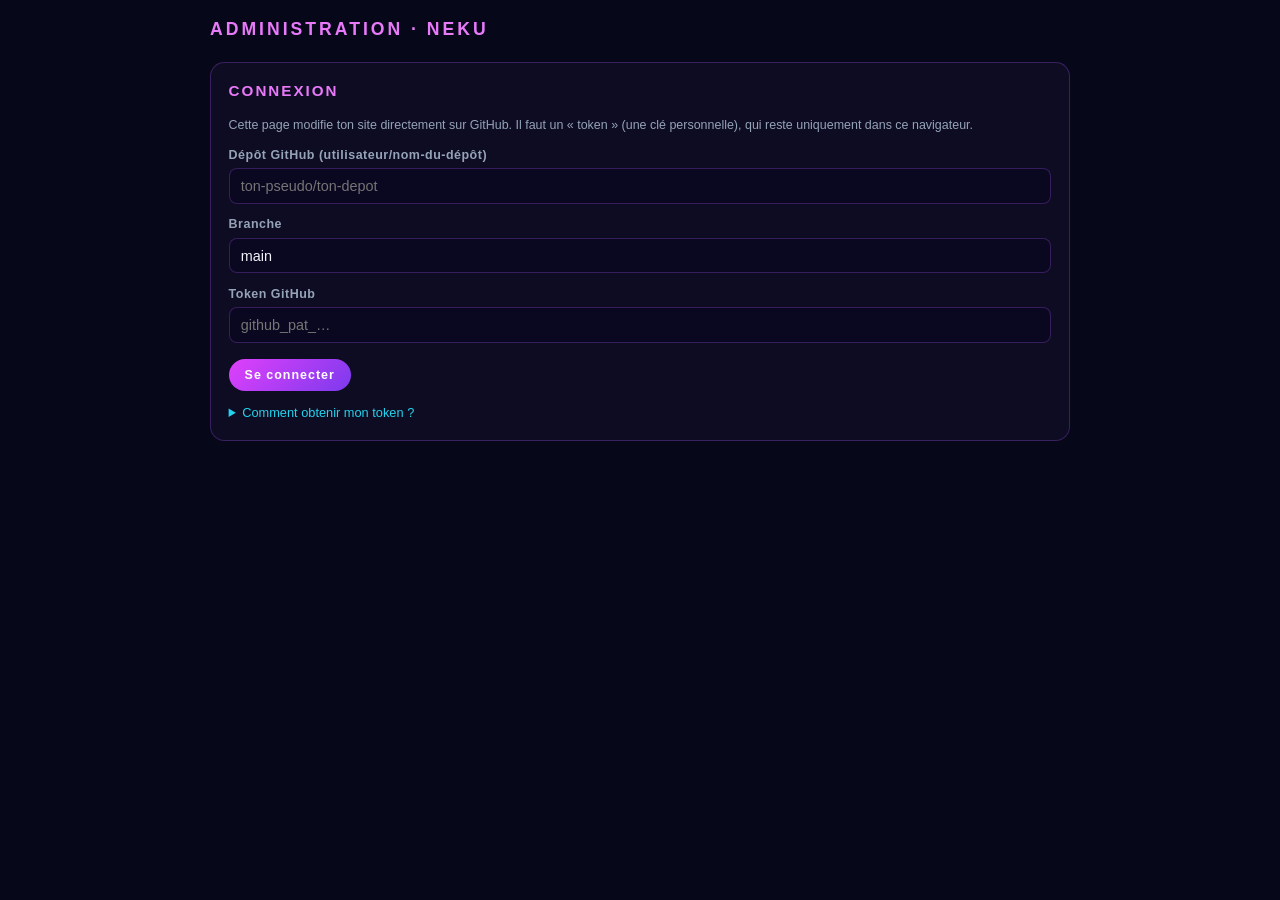
==== admin.html @ a94815fa "Rename admin-1.html to admin.html" ====
<!DOCTYPE html>
<html lang="fr">
<head>
<meta charset="UTF-8">
<meta name="viewport" content="width=device-width, initial-scale=1.0">
<meta name="robots" content="noindex,nofollow">
<title>Administration — Neku</title>
<style>
*{margin:0;padding:0;box-sizing:border-box}
:root{--bg:#07071a;--card:#0e0c22;--pink:#e879f9;--purple:#a855f7;--cyan:#22d3ee;--text:#f1f5f9;--muted:#94a3b8;--line:rgba(168,85,247,.28)}
body{font-family:'Liberation Sans','Noto Sans',sans-serif;background:var(--bg);color:var(--text);padding:1rem 1rem 6rem;line-height:1.5}
main{max-width:860px;margin:0 auto}
header{display:flex;align-items:center;justify-content:space-between;gap:1rem;margin:0 auto 1.2rem;max-width:860px}
h1{font-size:1.1rem;letter-spacing:3px;text-transform:uppercase;color:var(--pink)}
h2{font-size:.95rem;letter-spacing:2px;text-transform:uppercase;color:var(--pink);margin-bottom:.8rem}
.card{background:var(--card);border:1px solid var(--line);border-radius:.9rem;padding:1.1rem;margin-bottom:1rem}
.hint{font-size:.78rem;color:var(--muted)}
label{display:block;font-size:.78rem;font-weight:700;color:var(--muted);margin:.7rem 0 .25rem;letter-spacing:.5px}
input[type=text],input[type=url],input[type=password],select{
  width:100%;padding:.55rem .7rem;border-radius:.5rem;border:1px solid var(--line);
  background:#0a0820;color:var(--text);font-size:.9rem}
input:disabled,select:disabled{opacity:.55}
input[type=color]{width:2.6rem;height:2.2rem;border:1px solid var(--line);border-radius:.4rem;background:none;padding:0;cursor:pointer}
.hex{width:6.5rem!important;font-family:monospace}
button{
  padding:.55rem 1rem;border-radius:30px;border:0;cursor:pointer;font-weight:700;font-size:.78rem;letter-spacing:1px;
  color:#fff;background:linear-gradient(135deg,#e040fb,#7c3aed)}
button:hover{opacity:.88}
button.ghost{background:none;border:1px solid var(--line);color:var(--text)}
button.danger{background:none;border:1px solid rgba(248,113,113,.6);color:#fca5a5}
button:disabled{opacity:.35;cursor:not-allowed}
.row{display:flex;flex-wrap:wrap;gap:.6rem;align-items:center;margin-top:1rem}
.tabs{display:flex;gap:.5rem;margin-bottom:1rem}
.tabs button{background:none;border:1px solid var(--line);color:var(--muted)}
.tabs button.on{background:rgba(168,85,247,.2);color:var(--text);border-color:var(--purple)}
[hidden]{display:none!important}
.busy{pointer-events:none;opacity:.55}
details{margin-top:.8rem;font-size:.8rem;color:var(--muted)}
summary{cursor:pointer;color:var(--cyan)}
details ol{margin:.5rem 0 0 1.2rem}
details li{margin:.25rem 0}
a{color:var(--cyan)}

/* Aperçu couleur (même rendu que sur le site) */
.chip{display:inline-block;padding:.25rem 1rem;border-radius:30px;font-size:.65rem;font-weight:700;letter-spacing:2px;text-transform:uppercase}
.mini{width:130px;border-radius:.6rem;overflow:hidden;border:1px solid rgba(168,85,247,.25);background:var(--card)}
.mini-img{height:52px;background:rgba(255,255,255,.06)}
.mini-foot{padding:.3rem .5rem;font-size:.7rem;font-weight:700;background:rgba(255,255,255,.04)}
.preview{display:flex;gap:1rem;align-items:center;margin-top:.9rem;flex-wrap:wrap}
.src-row{display:flex;flex-wrap:wrap;gap:.6rem;align-items:center;padding:.7rem 0;border-top:1px solid var(--line)}
.src-row:first-child{border-top:0}
.src-row .chip{min-width:7rem;text-align:center}

/* Personnages */
.perso-row{display:flex;align-items:center;gap:.7rem;padding:.6rem 0;border-top:1px solid var(--line);flex-wrap:wrap}
.perso-row:first-child{border-top:0}
.perso-row .nm{font-weight:700;margin-right:auto}
.drop{margin-top:.9rem;border:2px dashed var(--line);border-radius:.8rem;padding:1.4rem;text-align:center;color:var(--muted);cursor:pointer;transition:background .2s,border-color .2s}
.drop:hover,.drop.over{background:rgba(168,85,247,.1);border-color:var(--pink);color:var(--text)}
.thumbs{display:grid;grid-template-columns:repeat(auto-fill,minmax(170px,1fr));gap:.7rem;margin-top:.8rem}
.thumb{border:1px solid var(--line);border-radius:.6rem;overflow:hidden;background:#0a0820;position:relative}
.thumb .ph{height:110px;overflow:hidden;background:rgba(255,255,255,.05)}
.thumb img{width:100%;height:100%;object-fit:cover;display:block}
.thumb img.blur{filter:blur(12px);transform:scale(1.2)}
.thumb .pth{font-size:.62rem;color:var(--muted);padding:.3rem .5rem;word-break:break-all}
.thumb .ctl{display:flex;justify-content:space-between;align-items:center;padding:.3rem .5rem .5rem;font-size:.72rem}
.thumb .ctl label{display:flex;gap:.3rem;align-items:center;margin:0;color:var(--text);cursor:pointer}
.thumb .x{padding:.15rem .55rem;font-size:.7rem;background:none;border:1px solid var(--line);color:var(--text)}
.thumb.gone{opacity:.4}
.thumb.gone .pth{text-decoration:line-through}
.chk{display:flex;gap:.5rem;align-items:center;margin-top:.9rem;font-size:.8rem;color:var(--text);font-weight:400}
#status{position:fixed;left:0;right:0;bottom:0;padding:.8rem 1rem;text-align:center;font-size:.85rem;background:#13102e;border-top:1px solid var(--line)}
#status.ok{background:#052e1a;color:#86efac}
#status.err{background:#3b0d12;color:#fca5a5}
</style>
</head>
<body>

<header>
  <h1>Administration · Neku</h1>
  <button id="logout" class="ghost" hidden>Se déconnecter</button>
</header>

<main>
  <!-- ═════ CONNEXION ═════ -->
  <section id="login" class="card">
    <h2>Connexion</h2>
    <p class="hint">Cette page modifie ton site directement sur GitHub. Il faut un « token » (une clé personnelle), qui reste uniquement dans ce navigateur.</p>
    <label for="l-repo">Dépôt GitHub (utilisateur/nom-du-dépôt)</label>
    <input id="l-repo" type="text" placeholder="ton-pseudo/ton-depot" autocomplete="off">
    <label for="l-branch">Branche</label>
    <input id="l-branch" type="text" value="main" autocomplete="off">
    <label for="l-token">Token GitHub</label>
    <input id="l-token" type="password" placeholder="github_pat_…" autocomplete="off">
    <div class="row"><button id="l-go">Se connecter</button></div>
    <details>
      <summary>Comment obtenir mon token ?</summary>
      <ol>
        <li>Va sur <a href="https://github.com/settings/personal-access-tokens/new" target="_blank" rel="noopener noreferrer">github.com/settings/personal-access-tokens/new</a>.</li>
        <li><b>Token name</b> : par exemple « admin site ». <b>Expiration</b> : choisis la durée maximale.</li>
        <li><b>Repository access</b> : « Only select repositories », puis choisis le dépôt de ton site.</li>
        <li><b>Permissions</b> → « Repository permissions » → <b>Contents</b> : « Read and write ».</li>
        <li>Clique sur « Generate token », copie-le et colle-le ci-dessus.</li>
      </ol>
    </details>
  </section>

  <!-- ═════ APPLICATION ═════ -->
  <div id="app" hidden>
    <div class="tabs">
      <button data-tab="persos" class="on">Personnages</button>
      <button data-tab="sources">Sources</button>
    </div>

    <!-- Personnages -->
    <section id="tab-persos">
      <div class="card" id="form">
        <h2 id="f-title">Nouveau personnage</h2>

        <label for="f-name">Nom du personnage</label>
        <input id="f-name" type="text" autocomplete="off" placeholder="Hatsune Miku">

        <label for="f-source">Source</label>
        <select id="f-source"></select>
        <p class="hint" id="f-nosrc" hidden>Crée d'abord une source dans l'onglet « Sources ».</p>

        <label for="f-wiki">Lien Wikipédia (facultatif)</label>
        <input id="f-wiki" type="url" autocomplete="off" placeholder="https://fr.wikipedia.org/wiki/…">

        <div id="f-existing-box" hidden>
          <label>Images déjà en ligne</label>
          <div class="thumbs" id="f-existing"></div>
        </div>

        <label>Ajouter des images</label>
        <div class="drop" id="drop" tabindex="0" role="button">Glisse tes images ici (plusieurs à la fois) ou clique pour les choisir</div>
        <input id="f-files" type="file" accept="image/png,image/jpeg,image/webp,image/gif" multiple hidden>

        <div class="row" id="f-bulk" hidden>
          <button class="ghost" id="f-allsfw" type="button">Tout en SFW</button>
          <button class="ghost" id="f-allnsfw" type="button">Tout en NSFW</button>
        </div>
        <div class="thumbs" id="f-pending"></div>

        <label class="chk"><input type="checkbox" id="f-webp"> Alléger les images (conversion en WebP, 900 px de large maximum)</label>

        <div class="row">
          <button id="f-save">Publier sur le site</button>
          <button id="f-cancel" class="ghost" hidden>Annuler la modification</button>
          <button id="f-del" class="danger" hidden>Supprimer ce personnage</button>
        </div>
        <p class="hint" style="margin-top:.7rem">Les fichiers sont rangés automatiquement dans <code>images/source/personnage/SFW</code> ou <code>NSFW</code>, et nommés <code>Nom_du_personnage_00</code>, <code>_01</code>…</p>
      </div>

      <div class="card">
        <h2>Personnages existants</h2>
        <div id="p-list"></div>
      </div>
    </section>

    <!-- Sources -->
    <section id="tab-sources" hidden>
      <div class="card">
        <h2>Nouvelle source</h2>
        <label for="s-name">Nom de la source</label>
        <input id="s-name" type="text" autocomplete="off" placeholder="Vocaloid">
        <label for="s-color">Couleur</label>
        <div class="row" style="margin-top:0">
          <input id="s-color" type="color" value="#60a5fa">
          <input id="s-hex" class="hex" type="text" maxlength="7" value="#60a5fa" autocomplete="off">
        </div>
        <div class="preview" id="s-preview"></div>
        <div class="row"><button id="s-add">Ajouter la source</button></div>
      </div>
      <div class="card">
        <h2>Sources existantes</h2>
        <p class="hint" style="margin-bottom:.5rem">Le nom d'une source ne peut pas être changé ici (ses images sont rangées dans un dossier à son nom).</p>
        <div id="src-list"></div>
      </div>
    </section>
  </div>
</main>

<div id="status" role="status" hidden></div>

<script>
/* ════════════════════════ OUTILS ════════════════════════ */
const $ = (s, r = document) => r.querySelector(s);
const el = (tag, cls, txt) => {
  const e = document.createElement(tag);
  if (cls) e.className = cls;
  if (txt != null) e.textContent = txt;
  return e;
};
const LS = 'neku-admin';

/* nom propre pour dossiers/fichiers : sans accents, lettres/chiffres/_ uniquement */
const clean = s => String(s || '').normalize('NFD').replace(/[\u0300-\u036f]/g, '')
  .replace(/[^A-Za-z0-9]+/g, '_').replace(/^_+|_+$/g, '');
const isHex  = c => /^#[0-9a-f]{6}$/i.test(c || '');
const isHttp = u => /^https?:\/\//i.test(u || '');
const norm   = p => String(p || '').replace(/^\//, '');
const pad    = n => String(n).padStart(2, '0');
const dirOf  = (source, name, nsfw) => `images/${clean(source)}/${clean(name)}/${nsfw ? 'NSFW' : 'SFW'}`;
const fileOf = (name, n, ext) => `${clean(name)}_${pad(n)}.${ext}`;
const extOf  = f => ({ 'image/png': 'png', 'image/jpeg': 'jpg', 'image/webp': 'webp', 'image/gif': 'gif' })[f.type] || null;
const chipStyle = c => `color:${c};background:linear-gradient(135deg,${c}28,${c}10);border:1px solid ${c}65`;

/* prochain numéro libre pour un personnage (le premier fichier = 00) */
const nextNumber = srcs => Math.max(-1, ...srcs.map(s => {
  const m = /_(\d+)\.[a-z0-9]+$/i.exec(s);
  return m ? +m[1] : -1;
})) + 1;

const bytesToB64 = bytes => {
  let s = '';
  for (let i = 0; i < bytes.length; i += 0x8000) s += String.fromCharCode.apply(null, bytes.subarray(i, i + 0x8000));
  return btoa(s);
};
const textToB64 = t => bytesToB64(new TextEncoder().encode(t));
const blobToB64 = async b => bytesToB64(new Uint8Array(await b.arrayBuffer()));
const b64ToText = b => new TextDecoder().decode(Uint8Array.from(atob(b.replace(/\s/g, '')), c => c.charCodeAt(0)));

async function toWebp(file) {
  const bmp = await createImageBitmap(file);
  const k = Math.min(1, 900 / bmp.width);
  const c = document.createElement('canvas');
  c.width = Math.round(bmp.width * k);
  c.height = Math.round(bmp.height * k);
  c.getContext('2d').drawImage(bmp, 0, 0, c.width, c.height);
  return new Promise(res => c.toBlob(res, 'image/webp', .82));
}

function say(msg, kind) {
  const s = $('#status');
  s.textContent = msg || '';
  s.className = kind || '';
  s.hidden = !msg;
}

/* ════════════════════════ GITHUB ════════════════════════ */
let cfg = { repo: '', branch: 'main', token: '' };
let headSha = '', treeSha = '', paths = new Map(), sources = [], persos = [];
let busy = false;

async function gh(path, opts = {}) {
  const r = await fetch(`https://api.github.com/repos/${cfg.repo}${path}`, {
    method: opts.method || 'GET',
    cache: 'no-store',
    headers: {
      Accept: 'application/vnd.github+json',
      Authorization: `Bearer ${cfg.token}`,
      'X-GitHub-Api-Version': '2022-11-28',
      ...(opts.body ? { 'Content-Type': 'application/json' } : {}),
    },
    body: opts.body ? JSON.stringify(opts.body) : undefined,
  });
  if (!r.ok) {
    let m = '';
    try { m = (await r.json()).message || ''; } catch (_) {}
    const e = new Error(m || r.statusText);
    e.status = r.status;
    throw e;
  }
  return r.status === 204 ? null : r.json();
}

function explain(e) {
  if (e && e.status === 401) return 'Token refusé ou expiré. Crée-en un nouveau et reconnecte-toi.';
  if (e && (e.status === 403 || e.status === 404)) return 'Accès refusé ou dépôt/branche introuvable. Vérifie le nom du dépôt, la branche, et que le token a la permission « Contents : Read and write ».';
  if (e && (e.status === 409 || e.status === 422)) return 'Le dépôt a changé pendant l\'envoi. Réessaie.';
  if (e instanceof TypeError) return 'Connexion impossible. Vérifie ta connexion internet.';
  return (e && e.message) || 'Erreur inconnue.';
}

async function readJSON(p) {
  const sha = paths.get(p);
  if (!sha) return [];
  const b = await gh(`/git/blobs/${sha}`);
  const v = JSON.parse(b64ToText(b.content) || '[]');
  return Array.isArray(v) ? v : [];
}

async function load() {
  const ref = await gh(`/git/ref/heads/${cfg.branch}`);
  headSha = ref.object.sha;
  const commitObj = await gh(`/git/commits/${headSha}`);
  treeSha = commitObj.tree.sha;
  const tree = await gh(`/git/trees/${treeSha}?recursive=1`);
  if (tree.truncated) throw new Error('Dépôt trop volumineux pour cet outil.');
  paths = new Map(tree.tree.filter(t => t.type === 'blob').map(t => [t.path, t.sha]));
  sources = await readJSON('data/sources.json');
  persos  = await readJSON('data/personnages.json');
}

/* un seul commit pour toutes les modifications */
async function commit(changes, message) {
  const entries = [];
  for (const c of changes) {
    if (c.remove) entries.push({ path: c.path, mode: '100644', type: 'blob', sha: null });
    else if (c.sha) entries.push({ path: c.path, mode: '100644', type: 'blob', sha: c.sha });
    else {
      const b = await gh('/git/blobs', { method: 'POST', body: { content: c.b64, encoding: 'base64' } });
      entries.push({ path: c.path, mode: '100644', type: 'blob', sha: b.sha });
    }
  }
  const tree = await gh('/git/trees', { method: 'POST', body: { base_tree: treeSha, tree: entries } });
  const cm = await gh('/git/commits', { method: 'POST', body: { message, tree: tree.sha, parents: [headSha] } });
  await gh(`/git/refs/heads/${cfg.branch}`, { method: 'PATCH', body: { sha: cm.sha } });
}
const jsonFile = (path, data) => ({ path, b64: textToB64(JSON.stringify(data, null, 2) + '\n') });

/* exécute une action : données fraîches avant, rafraîchissement après */
async function guarded(fn, okMsg) {
  if (busy) return false;
  busy = true;
  setBusy(true);
  try {
    say('Envoi en cours… ne ferme pas la page.');
    await load();
    await fn();
    await load();
    render();
    say(okMsg + ' Visible sur le site dans 1 à 3 minutes.', 'ok');
    return true;
  } catch (e) {
    console.error(e);
    say(explain(e), 'err');
    return false;
  } finally {
    busy = false;
    setBusy(false);
  }
}
function setBusy(b) { $('#app').classList.toggle('busy', b); }

/* ════════════════════════ ACTIONS : SOURCES ════════════════════════ */
function doAddSource(name, color) {
  return guarded(async () => {
    if (sources.some(s => s.name.toLowerCase() === name.toLowerCase() || clean(s.name).toLowerCase() === clean(name).toLowerCase()))
      throw new Error('Cette source existe déjà (les majuscules ne comptent pas).');
    await commit([jsonFile('data/sources.json', [...sources, { name, color: color.toLowerCase() }])], `Admin : ajout de la source ${name}`);
  }, `Source « ${name} » ajoutée.`);
}
function doSetColor(name, color) {
  return guarded(async () => {
    if (!sources.some(s => s.name === name)) throw new Error('Source introuvable.');
    const next = sources.map(s => s.name === name ? { ...s, color: color.toLowerCase() } : s);
    await commit([jsonFile('data/sources.json', next)], `Admin : couleur de la source ${name}`);
  }, `Couleur de « ${name} » enregistrée.`);
}
function doDeleteSource(name) {
  return guarded(async () => {
    if (persos.some(p => p.source === name)) throw new Error('Cette source est encore utilisée par des personnages.');
    await commit([jsonFile('data/sources.json', sources.filter(s => s.name !== name))], `Admin : suppression de la source ${name}`);
  }, `Source « ${name} » supprimée.`);
}

/* ════════════════════════ ACTIONS : PERSONNAGES ════════════════════════ */
function doSaveCharacter(F) {
  return guarded(async () => {
    const idx = F.mode === 'edit' ? persos.findIndex(p => p.name === F.origName) : -1;
    if (F.mode === 'edit' && idx < 0) throw new Error('Ce personnage n\'existe plus dans le dépôt.');
    if (F.mode === 'new' && persos.some(p => p.source === F.source && clean(p.name).toLowerCase() === clean(F.name).toLowerCase()))
      throw new Error('Un personnage de cette source porte déjà ce nom.');

    const changes = [], keep = [];

    for (const im of F.existing) {
      const old = norm(im.src);
      if (im.remove) { if (paths.has(old)) changes.push({ path: old, remove: true }); continue; }
      if (im.nsfw !== im.origNsfw && paths.has(old)) {
        const np = `${dirOf(F.source, F.name, im.nsfw)}/${old.split('/').pop()}`;
        if (np !== old) {
          changes.push({ path: old, remove: true }, { path: np, sha: paths.get(old) });
          keep.push({ src: np, nsfw: im.nsfw });
          continue;
        }
      }
      keep.push({ src: im.src, nsfw: im.nsfw });
    }

    let n = nextNumber(F.existing.map(i => i.src));
    for (const p of F.pending) {
      const asWebp = F.webp && p.ext !== 'gif';
      const blob = asWebp ? await toWebp(p.file) : p.file;
      const ext = asWebp ? 'webp' : p.ext;
      let path;
      do { path = `${dirOf(F.source, F.name, p.nsfw)}/${fileOf(F.name, n++, ext)}`; } while (paths.has(path));
      changes.push({ path, b64: await blobToB64(blob) });
      keep.push({ src: path, nsfw: p.nsfw });
    }

    const entry = { name: F.name.trim(), source: F.source, wiki: isHttp(F.wiki) ? F.wiki.trim() : '', images: keep };
    const next = [...persos];
    if (idx >= 0) next[idx] = entry; else next.push(entry);
    changes.push(jsonFile('data/personnages.json', next));
    await commit(changes, `Admin : ${F.mode === 'edit' ? 'modification de' : 'ajout de'} ${entry.name}`);
  }, F.mode === 'edit' ? `« ${F.name} » mis à jour.` : `« ${F.name} » ajouté.`);
}
function doDeleteCharacter(name) {
  return guarded(async () => {
    const p = persos.find(x => x.name === name);
    if (!p) throw new Error('Personnage introuvable.');
    const changes = (p.images || []).map(i => norm(i.src)).filter(x => paths.has(x)).map(path => ({ path, remove: true }));
    changes.push(jsonFile('data/personnages.json', persos.filter(x => x !== p)));
    await commit(changes, `Admin : suppression de ${name}`);
  }, `« ${name} » supprimé.`);
}

/* ════════════════════════ INTERFACE : FORMULAIRE ════════════════════════ */
const newForm = () => ({ mode: 'new', origName: '', name: '', source: '', wiki: '', existing: [], pending: [], webp: false });
let F = newForm();

function thumbItem({ src, blur, path, nsfw, onNsfw, removeLabel, onRemove, gone }) {
  const it = el('div', 'thumb' + (gone ? ' gone' : ''));
  const ph = el('div', 'ph');
  const im = new Image();
  im.src = src;
  im.alt = '';
  if (blur) im.className = 'blur';
  im.onerror = () => { im.style.display = 'none'; };
  ph.append(im);
  const pth = el('div', 'pth', path);
  const ctl = el('div', 'ctl');
  const lb = el('label');
  const cb = el('input');
  cb.type = 'checkbox';
  cb.checked = nsfw;
  cb.addEventListener('change', () => onNsfw(cb.checked));
  lb.append(cb, document.createTextNode(' NSFW'));
  const x = el('button', 'x', removeLabel);
  x.type = 'button';
  x.addEventListener('click', onRemove);
  ctl.append(lb, x);
  it.append(ph, pth, ctl);
  return it;
}

function previewPaths() {
  let n = nextNumber(F.existing.map(i => i.src));
  const nm = F.name.trim() || 'Nom', so = F.source || 'Source';
  return F.pending.map(p => {
    const ext = (F.webp && p.ext !== 'gif') ? 'webp' : p.ext;
    return `${dirOf(so, nm, p.nsfw)}/${fileOf(nm, n++, ext)}`;
  });
}

function renderForm() {
  const ex = $('#f-existing');
  ex.replaceChildren();
  $('#f-existing-box').hidden = !F.existing.length;
  F.existing.forEach(im => {
    ex.append(thumbItem({
      src: norm(im.src), blur: im.nsfw, path: norm(im.src), nsfw: im.nsfw,
      onNsfw: v => { im.nsfw = v; renderForm(); },
      removeLabel: im.remove ? 'Annuler' : 'Retirer',
      onRemove: () => { im.remove = !im.remove; renderForm(); },
      gone: im.remove,
    }));
  });

  const pe = $('#f-pending');
  pe.replaceChildren();
  const pp = previewPaths();
  F.pending.forEach((p, i) => {
    pe.append(thumbItem({
      src: p.url, blur: p.nsfw, path: pp[i], nsfw: p.nsfw,
      onNsfw: v => { p.nsfw = v; renderForm(); },
      removeLabel: '✕',
      onRemove: () => { URL.revokeObjectURL(p.url); F.pending.splice(i, 1); renderForm(); },
    }));
  });
  $('#f-bulk').hidden = !F.pending.length;

  const edit = F.mode === 'edit';
  $('#f-title').textContent = edit ? `Modifier : ${F.origName}` : 'Nouveau personnage';
  $('#f-name').disabled = edit;
  $('#f-source').disabled = edit;
  $('#f-cancel').hidden = !edit;
  $('#f-del').hidden = !edit;
  $('#f-save').textContent = edit ? 'Enregistrer les modifications' : 'Publier sur le site';
}

function renderSourceSelect() {
  const sel = $('#f-source');
  sel.replaceChildren();
  const first = el('option', '', '— Choisis une source —');
  first.value = '';
  sel.append(first);
  sources.forEach(s => {
    const o = el('option', '', s.name);
    o.value = s.name;
    sel.append(o);
  });
  if (F.source && !sources.some(s => s.name === F.source)) F.source = '';
  sel.value = F.source;
  $('#f-nosrc').hidden = sources.length > 0;
}

function resetForm() {
  F.pending.forEach(p => URL.revokeObjectURL(p.url));
  F = newForm();
  $('#f-name').value = '';
  $('#f-wiki').value = '';
  $('#f-webp').checked = false;
  $('#f-files').value = '';
  renderSourceSelect();
  renderForm();
}

function editCharacter(p) {
  F.pending.forEach(x => URL.revokeObjectURL(x.url));
  F = {
    mode: 'edit', origName: p.name, name: p.name, source: p.source, wiki: p.wiki || '',
    existing: (p.images || []).map(i => ({ src: i.src, nsfw: !!i.nsfw, origNsfw: !!i.nsfw, remove: false })),
    pending: [], webp: false,
  };
  $('#f-name').value = p.name;
  $('#f-wiki').value = p.wiki || '';
  $('#f-webp').checked = false;
  renderSourceSelect();
  renderForm();
  $('#form').scrollIntoView({ behavior: 'smooth', block: 'start' });
}

function addFiles(list) {
  const ok = [...list].filter(f => extOf(f));
  if (ok.length < list.length) say('Certains fichiers ont été ignorés (formats acceptés : PNG, JPG, WebP, GIF).', 'err');
  ok.forEach(f => F.pending.push({ file: f, ext: extOf(f), nsfw: false, url: URL.createObjectURL(f) }));
  renderForm();
}

function wireForm() {
  $('#f-name').addEventListener('input', e => { F.name = e.target.value; renderForm(); });
  $('#f-source').addEventListener('change', e => { F.source = e.target.value; renderForm(); });
  $('#f-wiki').addEventListener('input', e => { F.wiki = e.target.value; });
  $('#f-webp').addEventListener('change', e => { F.webp = e.target.checked; renderForm(); });

  const drop = $('#drop'), input = $('#f-files');
  drop.addEventListener('click', () => input.click());
  drop.addEventListener('keydown', e => { if (e.key === 'Enter' || e.key === ' ') { e.preventDefault(); input.click(); } });
  input.addEventListener('change', () => { addFiles(input.files); input.value = ''; });
  ['dragenter', 'dragover'].forEach(t => drop.addEventListener(t, e => { e.preventDefault(); drop.classList.add('over'); }));
  ['dragleave', 'drop'].forEach(t => drop.addEventListener(t, e => { e.preventDefault(); drop.classList.remove('over'); }));
  drop.addEventListener('drop', e => addFiles(e.dataTransfer.files));

  $('#f-allsfw').addEventListener('click', () => { F.pending.forEach(p => p.nsfw = false); renderForm(); });
  $('#f-allnsfw').addEventListener('click', () => { F.pending.forEach(p => p.nsfw = true); renderForm(); });

  $('#f-save').addEventListener('click', async () => {
    const name = F.name.trim();
    if (!clean(name)) return say('Le nom doit contenir au moins une lettre ou un chiffre (a-z, 0-9).', 'err');
    if (!F.source) return say('Choisis une source.', 'err');
    if (F.wiki.trim() && !isHttp(F.wiki.trim())) return say('Le lien Wikipédia doit commencer par https://', 'err');
    const total = F.pending.length + F.existing.filter(i => !i.remove).length;
    if (!total) return say('Ajoute au moins une image.', 'err');
    if (await doSaveCharacter(F)) resetForm();
  });
  $('#f-cancel').addEventListener('click', () => { resetForm(); say(''); });
  $('#f-del').addEventListener('click', async () => {
    if (!confirm(`Supprimer « ${F.origName} » et toutes ses images ? Cette action est définitive.`)) return;
    if (await doDeleteCharacter(F.origName)) resetForm();
  });
}

function renderPersoList() {
  const box = $('#p-list');
  box.replaceChildren();
  if (!persos.length) { box.append(el('p', 'hint', 'Aucun personnage pour l\'instant.')); return; }
  persos.forEach(p => {
    const src = sources.find(s => s.name === p.source);
    const row = el('div', 'perso-row');
    row.append(el('span', 'nm', p.name));
    const chip = el('span', 'chip', p.source || '—');
    chip.style.cssText = chipStyle(src && isHex(src.color) ? src.color : '#a855f7');
    const n = (p.images || []).length;
    const nn = (p.images || []).filter(i => i.nsfw).length;
    row.append(chip, el('span', 'hint', `${n} image${n > 1 ? 's' : ''}${nn ? ` (dont ${nn} NSFW)` : ''}`));
    const b = el('button', 'ghost', 'Modifier');
    b.addEventListener('click', () => editCharacter(p));
    row.append(b);
    box.append(row);
  });
}

/* ════════════════════════ INTERFACE : SOURCES ════════════════════════ */
function paintPreview(box, name, color) {
  box.replaceChildren();
  const chip = el('span', 'chip', name || 'Nom de la source');
  chip.style.cssText = chipStyle(color);
  const mini = el('div', 'mini');
  mini.append(el('div', 'mini-img'));
  const foot = el('div', 'mini-foot', 'Personnage');
  foot.style.borderTop = `2px solid ${color}45`;
  mini.append(foot);
  box.append(chip, mini);
}

function wireSourceForm() {
  const name = $('#s-name'), pick = $('#s-color'), hex = $('#s-hex'), prev = $('#s-preview');
  const paint = () => paintPreview(prev, name.value.trim(), pick.value);
  pick.addEventListener('input', () => { hex.value = pick.value; paint(); });
  hex.addEventListener('input', () => { if (isHex(hex.value)) { pick.value = hex.value.toLowerCase(); paint(); } });
  name.addEventListener('input', paint);
  paint();
  $('#s-add').addEventListener('click', async () => {
    const n = name.value.trim();
    if (!clean(n)) return say('Le nom doit contenir au moins une lettre ou un chiffre (a-z, 0-9).', 'err');
    if (!isHex(hex.value)) return say('Couleur invalide (exemple : #60a5fa).', 'err');
    if (await doAddSource(n, hex.value)) { name.value = ''; paint(); }
  });
}

function renderSources() {
  const box = $('#src-list');
  box.replaceChildren();
  if (!sources.length) { box.append(el('p', 'hint', 'Aucune source pour l\'instant.')); return; }
  sources.forEach(s => {
    const used = persos.filter(p => p.source === s.name).length;
    const row = el('div', 'src-row');
    const start = isHex(s.color) ? s.color.toLowerCase() : '#a855f7';
    const chip = el('span', 'chip', s.name);
    chip.style.cssText = chipStyle(start);
    const pick = el('input');
    pick.type = 'color';
    pick.value = start;
    const hex = el('input', 'hex');
    hex.type = 'text';
    hex.maxLength = 7;
    hex.value = start;
    const sync = v => { if (isHex(v)) { pick.value = v.toLowerCase(); hex.value = v.toLowerCase(); chip.style.cssText = chipStyle(v); } };
    pick.addEventListener('input', () => sync(pick.value));
    hex.addEventListener('input', () => sync(hex.value));
    const save = el('button', 'ghost', 'Enregistrer la couleur');
    save.addEventListener('click', () => {
      if (!isHex(hex.value)) return say('Couleur invalide (exemple : #60a5fa).', 'err');
      doSetColor(s.name, hex.value);
    });
    const del = el('button', 'danger', used ? `Utilisée par ${used} perso.` : 'Supprimer');
    del.disabled = used > 0;
    del.addEventListener('click', () => { if (confirm(`Supprimer la source « ${s.name} » ?`)) doDeleteSource(s.name); });
    row.append(chip, pick, hex, save, del);
    box.append(row);
  });
}

/* ════════════════════════ CONNEXION ET DÉMARRAGE ════════════════════════ */
function render() {
  renderSources();
  renderSourceSelect();
  renderPersoList();
  renderForm();
}

function showApp()   { $('#login').hidden = true;  $('#app').hidden = false; $('#logout').hidden = false; }
function showLogin() { $('#login').hidden = false; $('#app').hidden = true;  $('#logout').hidden = true; }

async function connect(c) {
  cfg = c;
  say('Connexion…');
  try {
    await load();
    localStorage.setItem(LS, JSON.stringify(cfg));
    showApp();
    render();
    say('Connecté.', 'ok');
    setTimeout(() => { if ($('#status').className === 'ok') say(''); }, 2500);
  } catch (e) {
    console.error(e);
    showLogin();
    say(explain(e), 'err');
  }
}

function guessRepo() {
  const h = location.hostname;
  if (!h.endsWith('.github.io')) return '';
  const owner = h.split('.')[0];
  const seg = location.pathname.split('/')[1];
  return `${owner}/${seg && !seg.endsWith('.html') ? seg : h}`;
}

function init() {
  wireForm();
  wireSourceForm();

  document.querySelectorAll('.tabs button').forEach(b => b.addEventListener('click', () => {
    document.querySelectorAll('.tabs button').forEach(x => x.classList.toggle('on', x === b));
    $('#tab-persos').hidden  = b.dataset.tab !== 'persos';
    $('#tab-sources').hidden = b.dataset.tab !== 'sources';
  }));

  $('#l-go').addEventListener('click', () => {
    const repo = $('#l-repo').value.trim().replace(/^https?:\/\/github\.com\//i, '').replace(/\/$/, '');
    const branch = $('#l-branch').value.trim() || 'main';
    const token = $('#l-token').value.trim();
    if (!/^[\w.-]+\/[\w.-]+$/.test(repo)) return say('Le dépôt doit être au format utilisateur/nom-du-dépôt.', 'err');
    if (!token) return say('Colle ton token GitHub.', 'err');
    connect({ repo, branch, token });
  });

  $('#logout').addEventListener('click', () => {
    localStorage.removeItem(LS);
    cfg = { repo: '', branch: 'main', token: '' };
    $('#l-token').value = '';
    showLogin();
    say('Déconnecté. Le token a été effacé de ce navigateur.', 'ok');
  });

  let saved = null;
  try { saved = JSON.parse(localStorage.getItem(LS) || 'null'); } catch (_) {}
  $('#l-repo').value = (saved && saved.repo) || guessRepo();
  $('#l-branch').value = (saved && saved.branch) || 'main';
  if (saved && saved.token) { $('#l-token').value = saved.token; connect(saved); }
}

init();
</script>
</body>
</html>
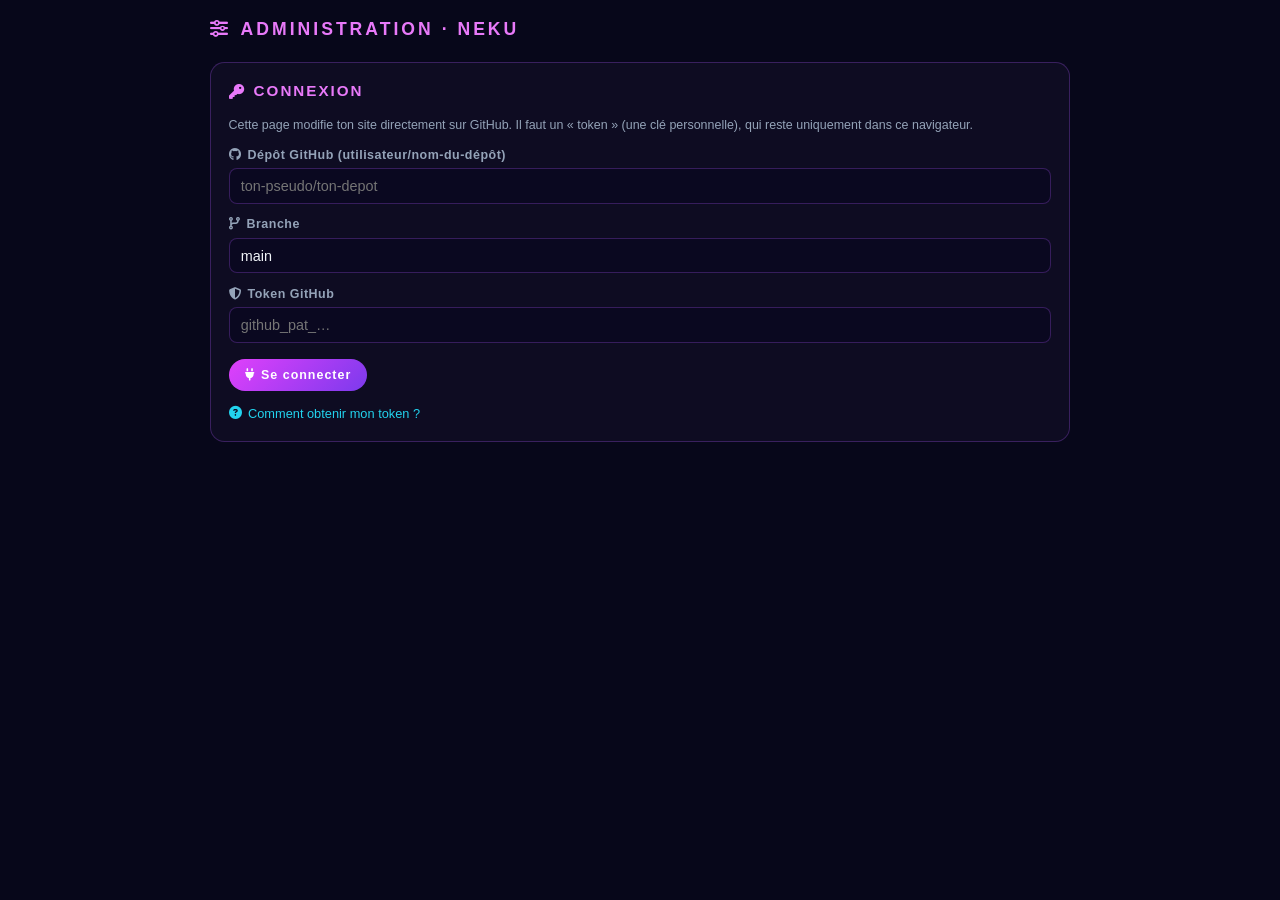
==== commit c1645020: "Integrate Font Awesome icons and adjust layout styles This update integrates Font Awesome icons into" ====
--- a/admin.html
+++ b/admin.html
@@ -1,721 +1,1567 @@
 <!DOCTYPE html>
 <html lang="fr">
-<head>
-<meta charset="UTF-8">
-<meta name="viewport" content="width=device-width, initial-scale=1.0">
-<meta name="robots" content="noindex,nofollow">
-<title>Administration — Neku</title>
-<style>
-*{margin:0;padding:0;box-sizing:border-box}
-:root{--bg:#07071a;--card:#0e0c22;--pink:#e879f9;--purple:#a855f7;--cyan:#22d3ee;--text:#f1f5f9;--muted:#94a3b8;--line:rgba(168,85,247,.28)}
-body{font-family:'Liberation Sans','Noto Sans',sans-serif;background:var(--bg);color:var(--text);padding:1rem 1rem 6rem;line-height:1.5}
-main{max-width:860px;margin:0 auto}
-header{display:flex;align-items:center;justify-content:space-between;gap:1rem;margin:0 auto 1.2rem;max-width:860px}
-h1{font-size:1.1rem;letter-spacing:3px;text-transform:uppercase;color:var(--pink)}
-h2{font-size:.95rem;letter-spacing:2px;text-transform:uppercase;color:var(--pink);margin-bottom:.8rem}
-.card{background:var(--card);border:1px solid var(--line);border-radius:.9rem;padding:1.1rem;margin-bottom:1rem}
-.hint{font-size:.78rem;color:var(--muted)}
-label{display:block;font-size:.78rem;font-weight:700;color:var(--muted);margin:.7rem 0 .25rem;letter-spacing:.5px}
-input[type=text],input[type=url],input[type=password],select{
-  width:100%;padding:.55rem .7rem;border-radius:.5rem;border:1px solid var(--line);
-  background:#0a0820;color:var(--text);font-size:.9rem}
-input:disabled,select:disabled{opacity:.55}
-input[type=color]{width:2.6rem;height:2.2rem;border:1px solid var(--line);border-radius:.4rem;background:none;padding:0;cursor:pointer}
-.hex{width:6.5rem!important;font-family:monospace}
-button{
-  padding:.55rem 1rem;border-radius:30px;border:0;cursor:pointer;font-weight:700;font-size:.78rem;letter-spacing:1px;
-  color:#fff;background:linear-gradient(135deg,#e040fb,#7c3aed)}
-button:hover{opacity:.88}
-button.ghost{background:none;border:1px solid var(--line);color:var(--text)}
-button.danger{background:none;border:1px solid rgba(248,113,113,.6);color:#fca5a5}
-button:disabled{opacity:.35;cursor:not-allowed}
-.row{display:flex;flex-wrap:wrap;gap:.6rem;align-items:center;margin-top:1rem}
-.tabs{display:flex;gap:.5rem;margin-bottom:1rem}
-.tabs button{background:none;border:1px solid var(--line);color:var(--muted)}
-.tabs button.on{background:rgba(168,85,247,.2);color:var(--text);border-color:var(--purple)}
-[hidden]{display:none!important}
-.busy{pointer-events:none;opacity:.55}
-details{margin-top:.8rem;font-size:.8rem;color:var(--muted)}
-summary{cursor:pointer;color:var(--cyan)}
-details ol{margin:.5rem 0 0 1.2rem}
-details li{margin:.25rem 0}
-a{color:var(--cyan)}
-
-/* Aperçu couleur (même rendu que sur le site) */
-.chip{display:inline-block;padding:.25rem 1rem;border-radius:30px;font-size:.65rem;font-weight:700;letter-spacing:2px;text-transform:uppercase}
-.mini{width:130px;border-radius:.6rem;overflow:hidden;border:1px solid rgba(168,85,247,.25);background:var(--card)}
-.mini-img{height:52px;background:rgba(255,255,255,.06)}
-.mini-foot{padding:.3rem .5rem;font-size:.7rem;font-weight:700;background:rgba(255,255,255,.04)}
-.preview{display:flex;gap:1rem;align-items:center;margin-top:.9rem;flex-wrap:wrap}
-.src-row{display:flex;flex-wrap:wrap;gap:.6rem;align-items:center;padding:.7rem 0;border-top:1px solid var(--line)}
-.src-row:first-child{border-top:0}
-.src-row .chip{min-width:7rem;text-align:center}
-
-/* Personnages */
-.perso-row{display:flex;align-items:center;gap:.7rem;padding:.6rem 0;border-top:1px solid var(--line);flex-wrap:wrap}
-.perso-row:first-child{border-top:0}
-.perso-row .nm{font-weight:700;margin-right:auto}
-.drop{margin-top:.9rem;border:2px dashed var(--line);border-radius:.8rem;padding:1.4rem;text-align:center;color:var(--muted);cursor:pointer;transition:background .2s,border-color .2s}
-.drop:hover,.drop.over{background:rgba(168,85,247,.1);border-color:var(--pink);color:var(--text)}
-.thumbs{display:grid;grid-template-columns:repeat(auto-fill,minmax(170px,1fr));gap:.7rem;margin-top:.8rem}
-.thumb{border:1px solid var(--line);border-radius:.6rem;overflow:hidden;background:#0a0820;position:relative}
-.thumb .ph{height:110px;overflow:hidden;background:rgba(255,255,255,.05)}
-.thumb img{width:100%;height:100%;object-fit:cover;display:block}
-.thumb img.blur{filter:blur(12px);transform:scale(1.2)}
-.thumb .pth{font-size:.62rem;color:var(--muted);padding:.3rem .5rem;word-break:break-all}
-.thumb .ctl{display:flex;justify-content:space-between;align-items:center;padding:.3rem .5rem .5rem;font-size:.72rem}
-.thumb .ctl label{display:flex;gap:.3rem;align-items:center;margin:0;color:var(--text);cursor:pointer}
-.thumb .x{padding:.15rem .55rem;font-size:.7rem;background:none;border:1px solid var(--line);color:var(--text)}
-.thumb.gone{opacity:.4}
-.thumb.gone .pth{text-decoration:line-through}
-.chk{display:flex;gap:.5rem;align-items:center;margin-top:.9rem;font-size:.8rem;color:var(--text);font-weight:400}
-#status{position:fixed;left:0;right:0;bottom:0;padding:.8rem 1rem;text-align:center;font-size:.85rem;background:#13102e;border-top:1px solid var(--line)}
-#status.ok{background:#052e1a;color:#86efac}
-#status.err{background:#3b0d12;color:#fca5a5}
-</style>
-</head>
-<body>
-
-<header>
-  <h1>Administration · Neku</h1>
-  <button id="logout" class="ghost" hidden>Se déconnecter</button>
-</header>
-
-<main>
-  <!-- ═════ CONNEXION ═════ -->
-  <section id="login" class="card">
-    <h2>Connexion</h2>
-    <p class="hint">Cette page modifie ton site directement sur GitHub. Il faut un « token » (une clé personnelle), qui reste uniquement dans ce navigateur.</p>
-    <label for="l-repo">Dépôt GitHub (utilisateur/nom-du-dépôt)</label>
-    <input id="l-repo" type="text" placeholder="ton-pseudo/ton-depot" autocomplete="off">
-    <label for="l-branch">Branche</label>
-    <input id="l-branch" type="text" value="main" autocomplete="off">
-    <label for="l-token">Token GitHub</label>
-    <input id="l-token" type="password" placeholder="github_pat_…" autocomplete="off">
-    <div class="row"><button id="l-go">Se connecter</button></div>
-    <details>
-      <summary>Comment obtenir mon token ?</summary>
-      <ol>
-        <li>Va sur <a href="https://github.com/settings/personal-access-tokens/new" target="_blank" rel="noopener noreferrer">github.com/settings/personal-access-tokens/new</a>.</li>
-        <li><b>Token name</b> : par exemple « admin site ». <b>Expiration</b> : choisis la durée maximale.</li>
-        <li><b>Repository access</b> : « Only select repositories », puis choisis le dépôt de ton site.</li>
-        <li><b>Permissions</b> → « Repository permissions » → <b>Contents</b> : « Read and write ».</li>
-        <li>Clique sur « Generate token », copie-le et colle-le ci-dessus.</li>
-      </ol>
-    </details>
-  </section>
-
-  <!-- ═════ APPLICATION ═════ -->
-  <div id="app" hidden>
-    <div class="tabs">
-      <button data-tab="persos" class="on">Personnages</button>
-      <button data-tab="sources">Sources</button>
-    </div>
-
-    <!-- Personnages -->
-    <section id="tab-persos">
-      <div class="card" id="form">
-        <h2 id="f-title">Nouveau personnage</h2>
-
-        <label for="f-name">Nom du personnage</label>
-        <input id="f-name" type="text" autocomplete="off" placeholder="Hatsune Miku">
-
-        <label for="f-source">Source</label>
-        <select id="f-source"></select>
-        <p class="hint" id="f-nosrc" hidden>Crée d'abord une source dans l'onglet « Sources ».</p>
-
-        <label for="f-wiki">Lien Wikipédia (facultatif)</label>
-        <input id="f-wiki" type="url" autocomplete="off" placeholder="https://fr.wikipedia.org/wiki/…">
-
-        <div id="f-existing-box" hidden>
-          <label>Images déjà en ligne</label>
-          <div class="thumbs" id="f-existing"></div>
-        </div>
-
-        <label>Ajouter des images</label>
-        <div class="drop" id="drop" tabindex="0" role="button">Glisse tes images ici (plusieurs à la fois) ou clique pour les choisir</div>
-        <input id="f-files" type="file" accept="image/png,image/jpeg,image/webp,image/gif" multiple hidden>
-
-        <div class="row" id="f-bulk" hidden>
-          <button class="ghost" id="f-allsfw" type="button">Tout en SFW</button>
-          <button class="ghost" id="f-allnsfw" type="button">Tout en NSFW</button>
-        </div>
-        <div class="thumbs" id="f-pending"></div>
-
-        <label class="chk"><input type="checkbox" id="f-webp"> Alléger les images (conversion en WebP, 900 px de large maximum)</label>
-
-        <div class="row">
-          <button id="f-save">Publier sur le site</button>
-          <button id="f-cancel" class="ghost" hidden>Annuler la modification</button>
-          <button id="f-del" class="danger" hidden>Supprimer ce personnage</button>
-        </div>
-        <p class="hint" style="margin-top:.7rem">Les fichiers sont rangés automatiquement dans <code>images/source/personnage/SFW</code> ou <code>NSFW</code>, et nommés <code>Nom_du_personnage_00</code>, <code>_01</code>…</p>
-      </div>
-
-      <div class="card">
-        <h2>Personnages existants</h2>
-        <div id="p-list"></div>
-      </div>
-    </section>
-
-    <!-- Sources -->
-    <section id="tab-sources" hidden>
-      <div class="card">
-        <h2>Nouvelle source</h2>
-        <label for="s-name">Nom de la source</label>
-        <input id="s-name" type="text" autocomplete="off" placeholder="Vocaloid">
-        <label for="s-color">Couleur</label>
-        <div class="row" style="margin-top:0">
-          <input id="s-color" type="color" value="#60a5fa">
-          <input id="s-hex" class="hex" type="text" maxlength="7" value="#60a5fa" autocomplete="off">
-        </div>
-        <div class="preview" id="s-preview"></div>
-        <div class="row"><button id="s-add">Ajouter la source</button></div>
-      </div>
-      <div class="card">
-        <h2>Sources existantes</h2>
-        <p class="hint" style="margin-bottom:.5rem">Le nom d'une source ne peut pas être changé ici (ses images sont rangées dans un dossier à son nom).</p>
-        <div id="src-list"></div>
-      </div>
-    </section>
-  </div>
-</main>
-
-<div id="status" role="status" hidden></div>
-
-<script>
-/* ════════════════════════ OUTILS ════════════════════════ */
-const $ = (s, r = document) => r.querySelector(s);
-const el = (tag, cls, txt) => {
-  const e = document.createElement(tag);
-  if (cls) e.className = cls;
-  if (txt != null) e.textContent = txt;
-  return e;
-};
-const LS = 'neku-admin';
-
-/* nom propre pour dossiers/fichiers : sans accents, lettres/chiffres/_ uniquement */
-const clean = s => String(s || '').normalize('NFD').replace(/[\u0300-\u036f]/g, '')
-  .replace(/[^A-Za-z0-9]+/g, '_').replace(/^_+|_+$/g, '');
-const isHex  = c => /^#[0-9a-f]{6}$/i.test(c || '');
-const isHttp = u => /^https?:\/\//i.test(u || '');
-const norm   = p => String(p || '').replace(/^\//, '');
-const pad    = n => String(n).padStart(2, '0');
-const dirOf  = (source, name, nsfw) => `images/${clean(source)}/${clean(name)}/${nsfw ? 'NSFW' : 'SFW'}`;
-const fileOf = (name, n, ext) => `${clean(name)}_${pad(n)}.${ext}`;
-const extOf  = f => ({ 'image/png': 'png', 'image/jpeg': 'jpg', 'image/webp': 'webp', 'image/gif': 'gif' })[f.type] || null;
-const chipStyle = c => `color:${c};background:linear-gradient(135deg,${c}28,${c}10);border:1px solid ${c}65`;
-
-/* prochain numéro libre pour un personnage (le premier fichier = 00) */
-const nextNumber = srcs => Math.max(-1, ...srcs.map(s => {
-  const m = /_(\d+)\.[a-z0-9]+$/i.exec(s);
-  return m ? +m[1] : -1;
-})) + 1;
-
-const bytesToB64 = bytes => {
-  let s = '';
-  for (let i = 0; i < bytes.length; i += 0x8000) s += String.fromCharCode.apply(null, bytes.subarray(i, i + 0x8000));
-  return btoa(s);
-};
-const textToB64 = t => bytesToB64(new TextEncoder().encode(t));
-const blobToB64 = async b => bytesToB64(new Uint8Array(await b.arrayBuffer()));
-const b64ToText = b => new TextDecoder().decode(Uint8Array.from(atob(b.replace(/\s/g, '')), c => c.charCodeAt(0)));
-
-async function toWebp(file) {
-  const bmp = await createImageBitmap(file);
-  const k = Math.min(1, 900 / bmp.width);
-  const c = document.createElement('canvas');
-  c.width = Math.round(bmp.width * k);
-  c.height = Math.round(bmp.height * k);
-  c.getContext('2d').drawImage(bmp, 0, 0, c.width, c.height);
-  return new Promise(res => c.toBlob(res, 'image/webp', .82));
-}
-
-function say(msg, kind) {
-  const s = $('#status');
-  s.textContent = msg || '';
-  s.className = kind || '';
-  s.hidden = !msg;
-}
-
-/* ════════════════════════ GITHUB ════════════════════════ */
-let cfg = { repo: '', branch: 'main', token: '' };
-let headSha = '', treeSha = '', paths = new Map(), sources = [], persos = [];
-let busy = false;
-
-async function gh(path, opts = {}) {
-  const r = await fetch(`https://api.github.com/repos/${cfg.repo}${path}`, {
-    method: opts.method || 'GET',
-    cache: 'no-store',
-    headers: {
-      Accept: 'application/vnd.github+json',
-      Authorization: `Bearer ${cfg.token}`,
-      'X-GitHub-Api-Version': '2022-11-28',
-      ...(opts.body ? { 'Content-Type': 'application/json' } : {}),
-    },
-    body: opts.body ? JSON.stringify(opts.body) : undefined,
-  });
-  if (!r.ok) {
-    let m = '';
-    try { m = (await r.json()).message || ''; } catch (_) {}
-    const e = new Error(m || r.statusText);
-    e.status = r.status;
-    throw e;
-  }
-  return r.status === 204 ? null : r.json();
-}
-
-function explain(e) {
-  if (e && e.status === 401) return 'Token refusé ou expiré. Crée-en un nouveau et reconnecte-toi.';
-  if (e && (e.status === 403 || e.status === 404)) return 'Accès refusé ou dépôt/branche introuvable. Vérifie le nom du dépôt, la branche, et que le token a la permission « Contents : Read and write ».';
-  if (e && (e.status === 409 || e.status === 422)) return 'Le dépôt a changé pendant l\'envoi. Réessaie.';
-  if (e instanceof TypeError) return 'Connexion impossible. Vérifie ta connexion internet.';
-  return (e && e.message) || 'Erreur inconnue.';
-}
-
-async function readJSON(p) {
-  const sha = paths.get(p);
-  if (!sha) return [];
-  const b = await gh(`/git/blobs/${sha}`);
-  const v = JSON.parse(b64ToText(b.content) || '[]');
-  return Array.isArray(v) ? v : [];
-}
-
-async function load() {
-  const ref = await gh(`/git/ref/heads/${cfg.branch}`);
-  headSha = ref.object.sha;
-  const commitObj = await gh(`/git/commits/${headSha}`);
-  treeSha = commitObj.tree.sha;
-  const tree = await gh(`/git/trees/${treeSha}?recursive=1`);
-  if (tree.truncated) throw new Error('Dépôt trop volumineux pour cet outil.');
-  paths = new Map(tree.tree.filter(t => t.type === 'blob').map(t => [t.path, t.sha]));
-  sources = await readJSON('data/sources.json');
-  persos  = await readJSON('data/personnages.json');
-}
-
-/* un seul commit pour toutes les modifications */
-async function commit(changes, message) {
-  const entries = [];
-  for (const c of changes) {
-    if (c.remove) entries.push({ path: c.path, mode: '100644', type: 'blob', sha: null });
-    else if (c.sha) entries.push({ path: c.path, mode: '100644', type: 'blob', sha: c.sha });
-    else {
-      const b = await gh('/git/blobs', { method: 'POST', body: { content: c.b64, encoding: 'base64' } });
-      entries.push({ path: c.path, mode: '100644', type: 'blob', sha: b.sha });
-    }
-  }
-  const tree = await gh('/git/trees', { method: 'POST', body: { base_tree: treeSha, tree: entries } });
-  const cm = await gh('/git/commits', { method: 'POST', body: { message, tree: tree.sha, parents: [headSha] } });
-  await gh(`/git/refs/heads/${cfg.branch}`, { method: 'PATCH', body: { sha: cm.sha } });
-}
-const jsonFile = (path, data) => ({ path, b64: textToB64(JSON.stringify(data, null, 2) + '\n') });
-
-/* exécute une action : données fraîches avant, rafraîchissement après */
-async function guarded(fn, okMsg) {
-  if (busy) return false;
-  busy = true;
-  setBusy(true);
-  try {
-    say('Envoi en cours… ne ferme pas la page.');
-    await load();
-    await fn();
-    await load();
-    render();
-    say(okMsg + ' Visible sur le site dans 1 à 3 minutes.', 'ok');
-    return true;
-  } catch (e) {
-    console.error(e);
-    say(explain(e), 'err');
-    return false;
-  } finally {
-    busy = false;
-    setBusy(false);
-  }
-}
-function setBusy(b) { $('#app').classList.toggle('busy', b); }
-
-/* ════════════════════════ ACTIONS : SOURCES ════════════════════════ */
-function doAddSource(name, color) {
-  return guarded(async () => {
-    if (sources.some(s => s.name.toLowerCase() === name.toLowerCase() || clean(s.name).toLowerCase() === clean(name).toLowerCase()))
-      throw new Error('Cette source existe déjà (les majuscules ne comptent pas).');
-    await commit([jsonFile('data/sources.json', [...sources, { name, color: color.toLowerCase() }])], `Admin : ajout de la source ${name}`);
-  }, `Source « ${name} » ajoutée.`);
-}
-function doSetColor(name, color) {
-  return guarded(async () => {
-    if (!sources.some(s => s.name === name)) throw new Error('Source introuvable.');
-    const next = sources.map(s => s.name === name ? { ...s, color: color.toLowerCase() } : s);
-    await commit([jsonFile('data/sources.json', next)], `Admin : couleur de la source ${name}`);
-  }, `Couleur de « ${name} » enregistrée.`);
-}
-function doDeleteSource(name) {
-  return guarded(async () => {
-    if (persos.some(p => p.source === name)) throw new Error('Cette source est encore utilisée par des personnages.');
-    await commit([jsonFile('data/sources.json', sources.filter(s => s.name !== name))], `Admin : suppression de la source ${name}`);
-  }, `Source « ${name} » supprimée.`);
-}
-
-/* ════════════════════════ ACTIONS : PERSONNAGES ════════════════════════ */
-function doSaveCharacter(F) {
-  return guarded(async () => {
-    const idx = F.mode === 'edit' ? persos.findIndex(p => p.name === F.origName) : -1;
-    if (F.mode === 'edit' && idx < 0) throw new Error('Ce personnage n\'existe plus dans le dépôt.');
-    if (F.mode === 'new' && persos.some(p => p.source === F.source && clean(p.name).toLowerCase() === clean(F.name).toLowerCase()))
-      throw new Error('Un personnage de cette source porte déjà ce nom.');
-
-    const changes = [], keep = [];
-
-    for (const im of F.existing) {
-      const old = norm(im.src);
-      if (im.remove) { if (paths.has(old)) changes.push({ path: old, remove: true }); continue; }
-      if (im.nsfw !== im.origNsfw && paths.has(old)) {
-        const np = `${dirOf(F.source, F.name, im.nsfw)}/${old.split('/').pop()}`;
-        if (np !== old) {
-          changes.push({ path: old, remove: true }, { path: np, sha: paths.get(old) });
-          keep.push({ src: np, nsfw: im.nsfw });
-          continue;
-        }
-      }
-      keep.push({ src: im.src, nsfw: im.nsfw });
-    }
-
-    let n = nextNumber(F.existing.map(i => i.src));
-    for (const p of F.pending) {
-      const asWebp = F.webp && p.ext !== 'gif';
-      const blob = asWebp ? await toWebp(p.file) : p.file;
-      const ext = asWebp ? 'webp' : p.ext;
-      let path;
-      do { path = `${dirOf(F.source, F.name, p.nsfw)}/${fileOf(F.name, n++, ext)}`; } while (paths.has(path));
-      changes.push({ path, b64: await blobToB64(blob) });
-      keep.push({ src: path, nsfw: p.nsfw });
-    }
-
-    const entry = { name: F.name.trim(), source: F.source, wiki: isHttp(F.wiki) ? F.wiki.trim() : '', images: keep };
-    const next = [...persos];
-    if (idx >= 0) next[idx] = entry; else next.push(entry);
-    changes.push(jsonFile('data/personnages.json', next));
-    await commit(changes, `Admin : ${F.mode === 'edit' ? 'modification de' : 'ajout de'} ${entry.name}`);
-  }, F.mode === 'edit' ? `« ${F.name} » mis à jour.` : `« ${F.name} » ajouté.`);
-}
-function doDeleteCharacter(name) {
-  return guarded(async () => {
-    const p = persos.find(x => x.name === name);
-    if (!p) throw new Error('Personnage introuvable.');
-    const changes = (p.images || []).map(i => norm(i.src)).filter(x => paths.has(x)).map(path => ({ path, remove: true }));
-    changes.push(jsonFile('data/personnages.json', persos.filter(x => x !== p)));
-    await commit(changes, `Admin : suppression de ${name}`);
-  }, `« ${name} » supprimé.`);
-}
-
-/* ════════════════════════ INTERFACE : FORMULAIRE ════════════════════════ */
-const newForm = () => ({ mode: 'new', origName: '', name: '', source: '', wiki: '', existing: [], pending: [], webp: false });
-let F = newForm();
-
-function thumbItem({ src, blur, path, nsfw, onNsfw, removeLabel, onRemove, gone }) {
-  const it = el('div', 'thumb' + (gone ? ' gone' : ''));
-  const ph = el('div', 'ph');
-  const im = new Image();
-  im.src = src;
-  im.alt = '';
-  if (blur) im.className = 'blur';
-  im.onerror = () => { im.style.display = 'none'; };
-  ph.append(im);
-  const pth = el('div', 'pth', path);
-  const ctl = el('div', 'ctl');
-  const lb = el('label');
-  const cb = el('input');
-  cb.type = 'checkbox';
-  cb.checked = nsfw;
-  cb.addEventListener('change', () => onNsfw(cb.checked));
-  lb.append(cb, document.createTextNode(' NSFW'));
-  const x = el('button', 'x', removeLabel);
-  x.type = 'button';
-  x.addEventListener('click', onRemove);
-  ctl.append(lb, x);
-  it.append(ph, pth, ctl);
-  return it;
-}
-
-function previewPaths() {
-  let n = nextNumber(F.existing.map(i => i.src));
-  const nm = F.name.trim() || 'Nom', so = F.source || 'Source';
-  return F.pending.map(p => {
-    const ext = (F.webp && p.ext !== 'gif') ? 'webp' : p.ext;
-    return `${dirOf(so, nm, p.nsfw)}/${fileOf(nm, n++, ext)}`;
-  });
-}
-
-function renderForm() {
-  const ex = $('#f-existing');
-  ex.replaceChildren();
-  $('#f-existing-box').hidden = !F.existing.length;
-  F.existing.forEach(im => {
-    ex.append(thumbItem({
-      src: norm(im.src), blur: im.nsfw, path: norm(im.src), nsfw: im.nsfw,
-      onNsfw: v => { im.nsfw = v; renderForm(); },
-      removeLabel: im.remove ? 'Annuler' : 'Retirer',
-      onRemove: () => { im.remove = !im.remove; renderForm(); },
-      gone: im.remove,
-    }));
-  });
-
-  const pe = $('#f-pending');
-  pe.replaceChildren();
-  const pp = previewPaths();
-  F.pending.forEach((p, i) => {
-    pe.append(thumbItem({
-      src: p.url, blur: p.nsfw, path: pp[i], nsfw: p.nsfw,
-      onNsfw: v => { p.nsfw = v; renderForm(); },
-      removeLabel: '✕',
-      onRemove: () => { URL.revokeObjectURL(p.url); F.pending.splice(i, 1); renderForm(); },
-    }));
-  });
-  $('#f-bulk').hidden = !F.pending.length;
-
-  const edit = F.mode === 'edit';
-  $('#f-title').textContent = edit ? `Modifier : ${F.origName}` : 'Nouveau personnage';
-  $('#f-name').disabled = edit;
-  $('#f-source').disabled = edit;
-  $('#f-cancel').hidden = !edit;
-  $('#f-del').hidden = !edit;
-  $('#f-save').textContent = edit ? 'Enregistrer les modifications' : 'Publier sur le site';
-}
-
-function renderSourceSelect() {
-  const sel = $('#f-source');
-  sel.replaceChildren();
-  const first = el('option', '', '— Choisis une source —');
-  first.value = '';
-  sel.append(first);
-  sources.forEach(s => {
-    const o = el('option', '', s.name);
-    o.value = s.name;
-    sel.append(o);
-  });
-  if (F.source && !sources.some(s => s.name === F.source)) F.source = '';
-  sel.value = F.source;
-  $('#f-nosrc').hidden = sources.length > 0;
-}
-
-function resetForm() {
-  F.pending.forEach(p => URL.revokeObjectURL(p.url));
-  F = newForm();
-  $('#f-name').value = '';
-  $('#f-wiki').value = '';
-  $('#f-webp').checked = false;
-  $('#f-files').value = '';
-  renderSourceSelect();
-  renderForm();
-}
-
-function editCharacter(p) {
-  F.pending.forEach(x => URL.revokeObjectURL(x.url));
-  F = {
-    mode: 'edit', origName: p.name, name: p.name, source: p.source, wiki: p.wiki || '',
-    existing: (p.images || []).map(i => ({ src: i.src, nsfw: !!i.nsfw, origNsfw: !!i.nsfw, remove: false })),
-    pending: [], webp: false,
-  };
-  $('#f-name').value = p.name;
-  $('#f-wiki').value = p.wiki || '';
-  $('#f-webp').checked = false;
-  renderSourceSelect();
-  renderForm();
-  $('#form').scrollIntoView({ behavior: 'smooth', block: 'start' });
-}
-
-function addFiles(list) {
-  const ok = [...list].filter(f => extOf(f));
-  if (ok.length < list.length) say('Certains fichiers ont été ignorés (formats acceptés : PNG, JPG, WebP, GIF).', 'err');
-  ok.forEach(f => F.pending.push({ file: f, ext: extOf(f), nsfw: false, url: URL.createObjectURL(f) }));
-  renderForm();
-}
-
-function wireForm() {
-  $('#f-name').addEventListener('input', e => { F.name = e.target.value; renderForm(); });
-  $('#f-source').addEventListener('change', e => { F.source = e.target.value; renderForm(); });
-  $('#f-wiki').addEventListener('input', e => { F.wiki = e.target.value; });
-  $('#f-webp').addEventListener('change', e => { F.webp = e.target.checked; renderForm(); });
-
-  const drop = $('#drop'), input = $('#f-files');
-  drop.addEventListener('click', () => input.click());
-  drop.addEventListener('keydown', e => { if (e.key === 'Enter' || e.key === ' ') { e.preventDefault(); input.click(); } });
-  input.addEventListener('change', () => { addFiles(input.files); input.value = ''; });
-  ['dragenter', 'dragover'].forEach(t => drop.addEventListener(t, e => { e.preventDefault(); drop.classList.add('over'); }));
-  ['dragleave', 'drop'].forEach(t => drop.addEventListener(t, e => { e.preventDefault(); drop.classList.remove('over'); }));
-  drop.addEventListener('drop', e => addFiles(e.dataTransfer.files));
-
-  $('#f-allsfw').addEventListener('click', () => { F.pending.forEach(p => p.nsfw = false); renderForm(); });
-  $('#f-allnsfw').addEventListener('click', () => { F.pending.forEach(p => p.nsfw = true); renderForm(); });
-
-  $('#f-save').addEventListener('click', async () => {
-    const name = F.name.trim();
-    if (!clean(name)) return say('Le nom doit contenir au moins une lettre ou un chiffre (a-z, 0-9).', 'err');
-    if (!F.source) return say('Choisis une source.', 'err');
-    if (F.wiki.trim() && !isHttp(F.wiki.trim())) return say('Le lien Wikipédia doit commencer par https://', 'err');
-    const total = F.pending.length + F.existing.filter(i => !i.remove).length;
-    if (!total) return say('Ajoute au moins une image.', 'err');
-    if (await doSaveCharacter(F)) resetForm();
-  });
-  $('#f-cancel').addEventListener('click', () => { resetForm(); say(''); });
-  $('#f-del').addEventListener('click', async () => {
-    if (!confirm(`Supprimer « ${F.origName} » et toutes ses images ? Cette action est définitive.`)) return;
-    if (await doDeleteCharacter(F.origName)) resetForm();
-  });
-}
-
-function renderPersoList() {
-  const box = $('#p-list');
-  box.replaceChildren();
-  if (!persos.length) { box.append(el('p', 'hint', 'Aucun personnage pour l\'instant.')); return; }
-  persos.forEach(p => {
-    const src = sources.find(s => s.name === p.source);
-    const row = el('div', 'perso-row');
-    row.append(el('span', 'nm', p.name));
-    const chip = el('span', 'chip', p.source || '—');
-    chip.style.cssText = chipStyle(src && isHex(src.color) ? src.color : '#a855f7');
-    const n = (p.images || []).length;
-    const nn = (p.images || []).filter(i => i.nsfw).length;
-    row.append(chip, el('span', 'hint', `${n} image${n > 1 ? 's' : ''}${nn ? ` (dont ${nn} NSFW)` : ''}`));
-    const b = el('button', 'ghost', 'Modifier');
-    b.addEventListener('click', () => editCharacter(p));
-    row.append(b);
-    box.append(row);
-  });
-}
-
-/* ════════════════════════ INTERFACE : SOURCES ════════════════════════ */
-function paintPreview(box, name, color) {
-  box.replaceChildren();
-  const chip = el('span', 'chip', name || 'Nom de la source');
-  chip.style.cssText = chipStyle(color);
-  const mini = el('div', 'mini');
-  mini.append(el('div', 'mini-img'));
-  const foot = el('div', 'mini-foot', 'Personnage');
-  foot.style.borderTop = `2px solid ${color}45`;
-  mini.append(foot);
-  box.append(chip, mini);
-}
-
-function wireSourceForm() {
-  const name = $('#s-name'), pick = $('#s-color'), hex = $('#s-hex'), prev = $('#s-preview');
-  const paint = () => paintPreview(prev, name.value.trim(), pick.value);
-  pick.addEventListener('input', () => { hex.value = pick.value; paint(); });
-  hex.addEventListener('input', () => { if (isHex(hex.value)) { pick.value = hex.value.toLowerCase(); paint(); } });
-  name.addEventListener('input', paint);
-  paint();
-  $('#s-add').addEventListener('click', async () => {
-    const n = name.value.trim();
-    if (!clean(n)) return say('Le nom doit contenir au moins une lettre ou un chiffre (a-z, 0-9).', 'err');
-    if (!isHex(hex.value)) return say('Couleur invalide (exemple : #60a5fa).', 'err');
-    if (await doAddSource(n, hex.value)) { name.value = ''; paint(); }
-  });
-}
-
-function renderSources() {
-  const box = $('#src-list');
-  box.replaceChildren();
-  if (!sources.length) { box.append(el('p', 'hint', 'Aucune source pour l\'instant.')); return; }
-  sources.forEach(s => {
-    const used = persos.filter(p => p.source === s.name).length;
-    const row = el('div', 'src-row');
-    const start = isHex(s.color) ? s.color.toLowerCase() : '#a855f7';
-    const chip = el('span', 'chip', s.name);
-    chip.style.cssText = chipStyle(start);
-    const pick = el('input');
-    pick.type = 'color';
-    pick.value = start;
-    const hex = el('input', 'hex');
-    hex.type = 'text';
-    hex.maxLength = 7;
-    hex.value = start;
-    const sync = v => { if (isHex(v)) { pick.value = v.toLowerCase(); hex.value = v.toLowerCase(); chip.style.cssText = chipStyle(v); } };
-    pick.addEventListener('input', () => sync(pick.value));
-    hex.addEventListener('input', () => sync(hex.value));
-    const save = el('button', 'ghost', 'Enregistrer la couleur');
-    save.addEventListener('click', () => {
-      if (!isHex(hex.value)) return say('Couleur invalide (exemple : #60a5fa).', 'err');
-      doSetColor(s.name, hex.value);
-    });
-    const del = el('button', 'danger', used ? `Utilisée par ${used} perso.` : 'Supprimer');
-    del.disabled = used > 0;
-    del.addEventListener('click', () => { if (confirm(`Supprimer la source « ${s.name} » ?`)) doDeleteSource(s.name); });
-    row.append(chip, pick, hex, save, del);
-    box.append(row);
-  });
-}
-
-/* ════════════════════════ CONNEXION ET DÉMARRAGE ════════════════════════ */
-function render() {
-  renderSources();
-  renderSourceSelect();
-  renderPersoList();
-  renderForm();
-}
-
-function showApp()   { $('#login').hidden = true;  $('#app').hidden = false; $('#logout').hidden = false; }
-function showLogin() { $('#login').hidden = false; $('#app').hidden = true;  $('#logout').hidden = true; }
-
-async function connect(c) {
-  cfg = c;
-  say('Connexion…');
-  try {
-    await load();
-    localStorage.setItem(LS, JSON.stringify(cfg));
-    showApp();
-    render();
-    say('Connecté.', 'ok');
-    setTimeout(() => { if ($('#status').className === 'ok') say(''); }, 2500);
-  } catch (e) {
-    console.error(e);
-    showLogin();
-    say(explain(e), 'err');
-  }
-}
-
-function guessRepo() {
-  const h = location.hostname;
-  if (!h.endsWith('.github.io')) return '';
-  const owner = h.split('.')[0];
-  const seg = location.pathname.split('/')[1];
-  return `${owner}/${seg && !seg.endsWith('.html') ? seg : h}`;
-}
-
-function init() {
-  wireForm();
-  wireSourceForm();
-
-  document.querySelectorAll('.tabs button').forEach(b => b.addEventListener('click', () => {
-    document.querySelectorAll('.tabs button').forEach(x => x.classList.toggle('on', x === b));
-    $('#tab-persos').hidden  = b.dataset.tab !== 'persos';
-    $('#tab-sources').hidden = b.dataset.tab !== 'sources';
-  }));
-
-  $('#l-go').addEventListener('click', () => {
-    const repo = $('#l-repo').value.trim().replace(/^https?:\/\/github\.com\//i, '').replace(/\/$/, '');
-    const branch = $('#l-branch').value.trim() || 'main';
-    const token = $('#l-token').value.trim();
-    if (!/^[\w.-]+\/[\w.-]+$/.test(repo)) return say('Le dépôt doit être au format utilisateur/nom-du-dépôt.', 'err');
-    if (!token) return say('Colle ton token GitHub.', 'err');
-    connect({ repo, branch, token });
-  });
-
-  $('#logout').addEventListener('click', () => {
-    localStorage.removeItem(LS);
-    cfg = { repo: '', branch: 'main', token: '' };
-    $('#l-token').value = '';
-    showLogin();
-    say('Déconnecté. Le token a été effacé de ce navigateur.', 'ok');
-  });
-
-  let saved = null;
-  try { saved = JSON.parse(localStorage.getItem(LS) || 'null'); } catch (_) {}
-  $('#l-repo').value = (saved && saved.repo) || guessRepo();
-  $('#l-branch').value = (saved && saved.branch) || 'main';
-  if (saved && saved.token) { $('#l-token').value = saved.token; connect(saved); }
-}
-
-init();
-</script>
-</body>
+
+	<head>
+		<meta charset="UTF-8">
+		<meta name="viewport" content="width=device-width, initial-scale=1.0">
+		<meta name="robots" content="noindex,nofollow">
+		<title>Administration — Neku</title>
+		<!-- Intégration de Font Awesome pour les icônes -->
+		<link rel="stylesheet" href="https://cdnjs.cloudflare.com/ajax/libs/font-awesome/6.5.1/css/all.min.css">
+		<style>
+			* {
+				margin: 0;
+				padding: 0;
+				box-sizing: border-box
+			}
+
+			:root {
+				--bg: #07071a;
+				--card: #0e0c22;
+				--pink: #e879f9;
+				--purple: #a855f7;
+				--cyan: #22d3ee;
+				--text: #f1f5f9;
+				--muted: #94a3b8;
+				--line: rgba(168, 85, 247, .28)
+			}
+
+			body {
+				font-family: 'Liberation Sans', 'Noto Sans', sans-serif;
+				background: var(--bg);
+				color: var(--text);
+				padding: 1rem 1rem 6rem;
+				line-height: 1.5
+			}
+
+			main {
+				max-width: 860px;
+				margin: 0 auto
+			}
+
+			header {
+				display: flex;
+				align-items: center;
+				justify-content: space-between;
+				gap: 1rem;
+				margin: 0 auto 1.2rem;
+				max-width: 860px
+			}
+
+			h1 {
+				font-size: 1.1rem;
+				letter-spacing: 3px;
+				text-transform: uppercase;
+				color: var(--pink);
+				display: flex;
+				align-items: center;
+				gap: .6rem;
+			}
+
+			h2 {
+				font-size: .95rem;
+				letter-spacing: 2px;
+				text-transform: uppercase;
+				color: var(--pink);
+				margin-bottom: .8rem;
+				display: flex;
+				align-items: center;
+				gap: .5rem;
+			}
+
+			.card {
+				background: var(--card);
+				border: 1px solid var(--line);
+				border-radius: .9rem;
+				padding: 1.1rem;
+				margin-bottom: 1rem
+			}
+
+			.hint {
+				font-size: .78rem;
+				color: var(--muted)
+			}
+
+			label {
+				display: flex;
+				align-items: center;
+				gap: .4rem;
+				font-size: .78rem;
+				font-weight: 700;
+				color: var(--muted);
+				margin: .7rem 0 .25rem;
+				letter-spacing: .5px
+			}
+
+			input[type=text],
+			input[type=url],
+			input[type=password],
+			select {
+				width: 100%;
+				padding: .55rem .7rem;
+				border-radius: .5rem;
+				border: 1px solid var(--line);
+				background: #0a0820;
+				color: var(--text);
+				font-size: .9rem
+			}
+
+			input:disabled,
+			select:disabled {
+				opacity: .55
+			}
+
+			input[type=color] {
+				width: 2.6rem;
+				height: 2.2rem;
+				border: 1px solid var(--line);
+				border-radius: .4rem;
+				background: none;
+				padding: 0;
+				cursor: pointer
+			}
+
+			.hex {
+				width: 6.5rem !important;
+				font-family: monospace
+			}
+
+			button {
+				display: inline-flex;
+				align-items: center;
+				gap: .4rem;
+				padding: .55rem 1rem;
+				border-radius: 30px;
+				border: 0;
+				cursor: pointer;
+				font-weight: 700;
+				font-size: .78rem;
+				letter-spacing: 1px;
+				color: #fff;
+				background: linear-gradient(135deg, #e040fb, #7c3aed)
+			}
+
+			button:hover {
+				opacity: .88
+			}
+
+			button.ghost {
+				background: none;
+				border: 1px solid var(--line);
+				color: var(--text)
+			}
+
+			button.danger {
+				background: none;
+				border: 1px solid rgba(248, 113, 113, .6);
+				color: #fca5a5
+			}
+
+			button:disabled {
+				opacity: .35;
+				cursor: not-allowed
+			}
+
+			.row {
+				display: flex;
+				flex-wrap: wrap;
+				gap: .6rem;
+				align-items: center;
+				margin-top: 1rem
+			}
+
+			.tabs {
+				display: flex;
+				flex-wrap: wrap;
+				gap: .5rem;
+				margin-bottom: 1rem
+			}
+
+			.tabs button {
+				background: none;
+				border: 1px solid var(--line);
+				color: var(--muted)
+			}
+
+			.tabs button.on {
+				background: rgba(168, 85, 247, .2);
+				color: var(--text);
+				border-color: var(--purple)
+			}
+
+			[hidden] {
+				display: none !important
+			}
+
+			.busy {
+				pointer-events: none;
+				opacity: .55
+			}
+
+			details {
+				margin-top: .8rem;
+				font-size: .8rem;
+				color: var(--muted)
+			}
+
+			summary {
+				cursor: pointer;
+				color: var(--cyan);
+				display: inline-flex;
+				align-items: center;
+				gap: .4rem;
+			}
+
+			details ol {
+				margin: .5rem 0 0 1.2rem
+			}
+
+			details li {
+				margin: .25rem 0
+			}
+
+			a {
+				color: var(--cyan)
+			}
+
+			/* Aperçu couleur (même rendu que sur le site) */
+			.chip {
+				display: inline-flex;
+				align-items: center;
+				justify-content: center;
+				gap: .4rem;
+				padding: .25rem 1rem;
+				border-radius: 30px;
+				font-size: .65rem;
+				font-weight: 700;
+				letter-spacing: 2px;
+				text-transform: uppercase
+			}
+
+			.mini {
+				width: 130px;
+				border-radius: .6rem;
+				overflow: hidden;
+				border: 1px solid rgba(168, 85, 247, .25);
+				background: var(--card)
+			}
+
+			.mini-img {
+				height: 52px;
+				background: rgba(255, 255, 255, .06)
+			}
+
+			.mini-foot {
+				padding: .3rem .5rem;
+				font-size: .7rem;
+				font-weight: 700;
+				background: rgba(255, 255, 255, .04)
+			}
+
+			.preview {
+				display: flex;
+				gap: 1rem;
+				align-items: center;
+				margin-top: .9rem;
+				flex-wrap: wrap
+			}
+
+			.src-row {
+				display: flex;
+				flex-wrap: wrap;
+				gap: .6rem;
+				align-items: center;
+				padding: .7rem 0;
+				border-top: 1px solid var(--line)
+			}
+
+			.src-row:first-child {
+				border-top: 0
+			}
+
+			.src-row .chip {
+				min-width: 7rem;
+				text-align: center
+			}
+
+			/* Personnages */
+			.perso-row {
+				display: flex;
+				align-items: center;
+				gap: .7rem;
+				padding: .6rem 0;
+				border-top: 1px solid var(--line);
+				flex-wrap: wrap
+			}
+
+			.perso-row:first-child {
+				border-top: 0
+			}
+
+			.perso-row .nm {
+				font-weight: 700;
+				margin-right: auto
+			}
+
+			.drop {
+				margin-top: .9rem;
+				border: 2px dashed var(--line);
+				border-radius: .8rem;
+				padding: 1.4rem;
+				text-align: center;
+				color: var(--muted);
+				cursor: pointer;
+				transition: background .2s, border-color .2s;
+				display: flex;
+				flex-direction: column;
+				align-items: center;
+				gap: .5rem;
+			}
+
+			.drop i {
+				font-size: 1.8rem;
+				color: var(--purple);
+			}
+
+			.drop:hover,
+			.drop.over {
+				background: rgba(168, 85, 247, .1);
+				border-color: var(--pink);
+				color: var(--text)
+			}
+
+			.thumbs {
+				display: grid;
+				grid-template-columns: repeat(auto-fill, minmax(170px, 1fr));
+				gap: .7rem;
+				margin-top: .8rem
+			}
+
+			.thumb {
+				border: 1px solid var(--line);
+				border-radius: .6rem;
+				overflow: hidden;
+				background: #0a0820;
+				position: relative
+			}
+
+			.thumb .ph {
+				height: 110px;
+				overflow: hidden;
+				background: rgba(255, 255, 255, .05)
+			}
+
+			.thumb img {
+				width: 100%;
+				height: 100%;
+				object-fit: cover;
+				display: block
+			}
+
+			.thumb img.blur {
+				filter: blur(12px);
+				transform: scale(1.2)
+			}
+
+			.thumb .pth {
+				font-size: .62rem;
+				color: var(--muted);
+				padding: .3rem .5rem;
+				word-break: break-all
+			}
+
+			.thumb .ctl {
+				display: flex;
+				justify-content: space-between;
+				align-items: center;
+				padding: .3rem .5rem .5rem;
+				font-size: .72rem
+			}
+
+			.thumb .ctl label {
+				display: flex;
+				gap: .3rem;
+				align-items: center;
+				margin: 0;
+				color: var(--text);
+				cursor: pointer
+			}
+
+			.thumb .x {
+				padding: .15rem .55rem;
+				font-size: .7rem;
+				background: none;
+				border: 1px solid var(--line);
+				color: var(--text)
+			}
+
+			.thumb.gone {
+				opacity: .4
+			}
+
+			.thumb.gone .pth {
+				text-decoration: line-through
+			}
+
+			.chk {
+				display: flex;
+				gap: .5rem;
+				align-items: center;
+				margin-top: .9rem;
+				font-size: .8rem;
+				color: var(--text);
+				font-weight: 400
+			}
+
+			/* Kinks */
+			.k-row {
+				display: flex;
+				gap: .4rem;
+				align-items: center;
+				margin-bottom: .45rem
+			}
+
+			.k-row input {
+				flex: 1;
+				min-width: 0
+			}
+
+			button.icon {
+				padding: .5rem .7rem
+			}
+
+			.grow {
+				flex: 1;
+				min-width: 12rem
+			}
+
+			.kinks-prev {
+				display: grid;
+				grid-template-columns: repeat(auto-fill, minmax(130px, 1fr));
+				gap: .6rem;
+				margin-top: .5rem
+			}
+
+			.kink {
+				background: linear-gradient(135deg, rgba(224, 64, 251, .13), rgba(168, 85, 247, .13));
+				border: 1px solid rgba(224, 64, 251, .38);
+				border-radius: .6rem;
+				padding: .8rem .5rem;
+				text-align: center;
+				font-size: .72rem;
+				font-weight: 700;
+				color: #f0abfc;
+				letter-spacing: 1px;
+				text-transform: uppercase
+			}
+
+			.dirty {
+				display: inline-flex;
+				align-items: center;
+				gap: .4rem;
+				font-size: .78rem;
+				color: #fcd34d
+			}
+
+			#status {
+				position: fixed;
+				left: 0;
+				right: 0;
+				bottom: 0;
+				padding: .8rem 1rem;
+				text-align: center;
+				font-size: .85rem;
+				background: #13102e;
+				border-top: 1px solid var(--line);
+				display: flex;
+				align-items: center;
+				justify-content: center;
+				gap: .5rem;
+			}
+
+			#status.ok {
+				background: #052e1a;
+				color: #86efac
+			}
+
+			#status.err {
+				background: #3b0d12;
+				color: #fca5a5
+			}
+		</style>
+	</head>
+
+	<body>
+
+		<header>
+			<h1><i class="fa-solid fa-sliders"></i> Administration · Neku</h1>
+			<button id="logout" class="ghost" hidden><i class="fa-solid fa-right-from-bracket"></i> Se déconnecter</button>
+		</header>
+
+		<main>
+			<!-- ═════ CONNEXION ═════ -->
+			<section id="login" class="card">
+				<h2><i class="fa-solid fa-key"></i> Connexion</h2>
+				<p class="hint">Cette page modifie ton site directement sur GitHub. Il faut un « token » (une clé personnelle), qui reste uniquement dans ce navigateur.</p>
+				
+				<label for="l-repo"><i class="fa-brands fa-github"></i> Dépôt GitHub (utilisateur/nom-du-dépôt)</label>
+				<input id="l-repo" type="text" placeholder="ton-pseudo/ton-depot" autocomplete="off">
+				
+				<label for="l-branch"><i class="fa-solid fa-code-branch"></i> Branche</label>
+				<input id="l-branch" type="text" value="main" autocomplete="off">
+				
+				<label for="l-token"><i class="fa-solid fa-shield-halved"></i> Token GitHub</label>
+				<input id="l-token" type="password" placeholder="github_pat_…" autocomplete="off">
+				
+				<div class="row"><button id="l-go"><i class="fa-solid fa-plug"></i> Se connecter</button></div>
+				<details>
+					<summary><i class="fa-solid fa-circle-question"></i> Comment obtenir mon token ?</summary>
+					<ol>
+						<li>Va sur <a href="https://github.com/settings/personal-access-tokens/new" target="_blank" rel="noopener noreferrer">github.com/settings/personal-access-tokens/new</a>.</li>
+						<li><b>Token name</b> : par exemple « admin site ». <b>Expiration</b> : choisis la durée maximale.</li>
+						<li><b>Repository access</b> : « Only select repositories », puis choisis le dépôt de ton site.</li>
+						<li><b>Permissions</b> → « Repository permissions » → <b>Contents</b> : « Read and write ».</li>
+						<li>Clique sur « Generate token », copie-le et colle-le ci-dessus.</li>
+					</ol>
+				</details>
+			</section>
+
+			<!-- ═════ APPLICATION ═════ -->
+			<div id="app" hidden>
+				<div class="tabs">
+					<button data-tab="persos" class="on"><i class="fa-solid fa-users"></i> Personnages</button>
+					<button data-tab="sources"><i class="fa-solid fa-folder-open"></i> Sources</button>
+					<button data-tab="kinks"><i class="fa-solid fa-heart"></i> Kinks</button>
+				</div>
+
+				<!-- Personnages -->
+				<section id="tab-persos">
+					<div class="card" id="form">
+						<h2 id="f-title"><i class="fa-solid fa-user-plus"></i> Nouveau personnage</h2>
+
+						<label for="f-name"><i class="fa-solid fa-signature"></i> Nom du personnage</label>
+						<input id="f-name" type="text" autocomplete="off" placeholder="Hatsune Miku">
+
+						<label for="f-source"><i class="fa-solid fa-layer-group"></i> Source</label>
+						<select id="f-source"></select>
+						<p class="hint" id="f-nosrc" hidden>Crée d'abord une source dans l'onglet « Sources ».</p>
+
+						<label for="f-wiki"><i class="fa-brands fa-wikipedia-w"></i> Lien Wikipédia (facultatif)</label>
+						<input id="f-wiki" type="url" autocomplete="off" placeholder="https://fr.wikipedia.org/wiki/…">
+
+						<div id="f-existing-box" hidden>
+							<label><i class="fa-regular fa-images"></i> Images déjà en ligne</label>
+							<div class="thumbs" id="f-existing"></div>
+						</div>
+
+						<label><i class="fa-solid fa-cloud-arrow-up"></i> Ajouter des images</label>
+						<div class="drop" id="drop" tabindex="0" role="button">
+							<i class="fa-solid fa-images"></i>
+							<span>Glisse tes images ici (plusieurs à la fois) ou clique pour les choisir</span>
+						</div>
+						<input id="f-files" type="file" accept="image/png,image/jpeg,image/webp,image/gif" multiple hidden>
+
+						<div class="row" id="f-bulk" hidden>
+							<button class="ghost" id="f-allsfw" type="button"><i class="fa-solid fa-eye"></i> Tout en SFW</button>
+							<button class="ghost" id="f-allnsfw" type="button"><i class="fa-solid fa-eye-slash"></i> Tout en NSFW</button>
+						</div>
+						<div class="thumbs" id="f-pending"></div>
+
+						<label class="chk"><input type="checkbox" id="f-webp"> <i class="fa-solid fa-compress"></i> Alléger les images (conversion en WebP, 900 px de large maximum)</label>
+
+						<div class="row">
+							<button id="f-save"><i class="fa-solid fa-paper-plane"></i> Publier sur le site</button>
+							<button id="f-cancel" class="ghost" hidden><i class="fa-solid fa-xmark"></i> Annuler la modification</button>
+							<button id="f-del" class="danger" hidden><i class="fa-solid fa-trash-can"></i> Supprimer ce personnage</button>
+						</div>
+						<p class="hint" style="margin-top:.7rem">Les fichiers sont rangés automatiquement dans <code>images/source/personnage/SFW</code> ou <code>NSFW</code>, et nommés <code>Nom_du_personnage_00</code>, <code>_01</code>…</p>
+					</div>
+
+					<div class="card">
+						<h2><i class="fa-solid fa-list-ul"></i> Personnages existants</h2>
+						<div id="p-list"></div>
+					</div>
+				</section>
+
+				<!-- Sources -->
+				<section id="tab-sources" hidden>
+					<div class="card">
+						<h2><i class="fa-solid fa-folder-plus"></i> Nouvelle source</h2>
+						<label for="s-name"><i class="fa-solid fa-tag"></i> Nom de la source</label>
+						<input id="s-name" type="text" autocomplete="off" placeholder="Vocaloid">
+						<label for="s-color"><i class="fa-solid fa-palette"></i> Couleur</label>
+						<div class="row" style="margin-top:0">
+							<input id="s-color" type="color" value="#60a5fa">
+							<input id="s-hex" class="hex" type="text" maxlength="7" value="#60a5fa" autocomplete="off">
+						</div>
+						<div class="preview" id="s-preview"></div>
+						<div class="row"><button id="s-add"><i class="fa-solid fa-plus"></i> Ajouter la source</button></div>
+					</div>
+					<div class="card">
+						<h2><i class="fa-solid fa-boxes-stacked"></i> Sources existantes</h2>
+						<p class="hint" style="margin-bottom:.5rem">Le nom d'une source ne peut pas être changé ici (ses images sont rangées dans un dossier à son nom).</p>
+						<div id="src-list"></div>
+					</div>
+				</section>
+
+				<!-- Kinks -->
+				<section id="tab-kinks" hidden>
+					<div class="card">
+						<h2><i class="fa-solid fa-list-check"></i> Kinks affichés sur le site</h2>
+						<p class="hint" style="margin-bottom:.8rem">Modifie les noms, change l'ordre avec les flèches, ajoute ou supprime. Rien n'est publié tant que tu n'as pas cliqué sur « Publier ». Sur le site, les noms s'affichent en majuscules.</p>
+						<div id="k-list"></div>
+
+						<label for="k-new"><i class="fa-solid fa-plus"></i> Ajouter un kink</label>
+						<div class="row" style="margin-top:0">
+							<input id="k-new" class="grow" type="text" maxlength="30" autocomplete="off" placeholder="Nom du kink">
+							<button id="k-add" class="ghost" type="button"><i class="fa-solid fa-plus"></i> Ajouter</button>
+						</div>
+
+						<div class="row">
+							<button id="k-save"><i class="fa-solid fa-paper-plane"></i> Publier sur le site</button>
+							<button id="k-reset" class="ghost" type="button"><i class="fa-solid fa-rotate-left"></i> Annuler les changements</button>
+							<span class="dirty" id="k-dirty" hidden><i class="fa-solid fa-circle-exclamation"></i> Modifications non publiées</span>
+						</div>
+					</div>
+					<div class="card">
+						<h2><i class="fa-solid fa-eye"></i> Aperçu</h2>
+						<div class="kinks-prev" id="k-preview"></div>
+					</div>
+				</section>
+			</div>
+		</main>
+
+		<div id="status" role="status" hidden></div>
+
+		<script>
+			/* ════════════════════════ OUTILS ════════════════════════ */
+			const $ = (s, r = document) => r.querySelector(s);
+			const el = (tag, cls, txt) => {
+				const e = document.createElement(tag);
+				if (cls) e.className = cls;
+				if (txt != null) e.textContent = txt;
+				return e;
+			};
+			const icon = cls => el('i', cls);
+			const LS = 'neku-admin';
+
+			/* nom propre pour dossiers/fichiers : sans accents, lettres/chiffres/_ uniquement */
+			const clean = s => String(s || '').normalize('NFD').replace(/[\u0300-\u036f]/g, '')
+				.replace(/[^A-Za-z0-9]+/g, '_').replace(/^_+|_+$/g, '');
+			const isHex = c => /^#[0-9a-f]{6}$/i.test(c || '');
+			const isHttp = u => /^https?:\/\//i.test(u || '');
+			const norm = p => String(p || '').replace(/^\//, '');
+			const pad = n => String(n).padStart(2, '0');
+			const dirOf = (source, name, nsfw) => `images/${clean(source)}/${clean(name)}/${nsfw ? 'NSFW' : 'SFW'}`;
+			const fileOf = (name, n, ext) => `${clean(name)}_${pad(n)}.${ext}`;
+			const extOf = f => ({
+				'image/png': 'png',
+				'image/jpeg': 'jpg',
+				'image/webp': 'webp',
+				'image/gif': 'gif'
+			})[f.type] || null;
+			const chipStyle = c => `color:${c};background:linear-gradient(135deg,${c}28,${c}10);border:1px solid ${c}65`;
+
+			/* liste de kinks propre : texte, sans espaces superflus, sans entrées vides */
+			const cleanKinks = a => (Array.isArray(a) ? a : [])
+				.map(k => (typeof k === 'string' ? k : (k && k.name) || ''))
+				.map(s => String(s).trim())
+				.filter(Boolean);
+
+			/* prochain numéro libre pour un personnage (le premier fichier = 00) */
+			const nextNumber = srcs => Math.max(-1, ...srcs.map(s => {
+				const m = /_(\d+)\.[a-z0-9]+$/i.exec(s);
+				return m ? +m[1] : -1;
+			})) + 1;
+
+			const bytesToB64 = bytes => {
+				let s = '';
+				for (let i = 0; i < bytes.length; i += 0x8000) s += String.fromCharCode.apply(null, bytes.subarray(i, i + 0x8000));
+				return btoa(s);
+			};
+			const textToB64 = t => bytesToB64(new TextEncoder().encode(t));
+			const blobToB64 = async b => bytesToB64(new Uint8Array(await b.arrayBuffer()));
+			const b64ToText = b => new TextDecoder().decode(Uint8Array.from(atob(b.replace(/\s/g, '')), c => c.charCodeAt(0)));
+
+			async function toWebp(file) {
+				const bmp = await createImageBitmap(file);
+				const k = Math.min(1, 900 / bmp.width);
+				const c = document.createElement('canvas');
+				c.width = Math.round(bmp.width * k);
+				c.height = Math.round(bmp.height * k);
+				c.getContext('2d').drawImage(bmp, 0, 0, c.width, c.height);
+				return new Promise(res => c.toBlob(res, 'image/webp', .82));
+			}
+
+			function say(msg, kind) {
+				const s = $('#status');
+				s.replaceChildren();
+				if (kind === 'ok') s.append(icon('fa-solid fa-circle-check'), ' ');
+				else if (kind === 'err') s.append(icon('fa-solid fa-triangle-exclamation'), ' ');
+				else if (msg) s.append(icon('fa-solid fa-spinner fa-spin'), ' ');
+				s.append(document.createTextNode(msg || ''));
+				s.className = kind || '';
+				s.hidden = !msg;
+			}
+
+			/* ════════════════════════ GITHUB ════════════════════════ */
+			let cfg = {
+				repo: '',
+				branch: 'main',
+				token: ''
+			};
+			let headSha = '',
+				treeSha = '',
+				paths = new Map(),
+				sources = [],
+				persos = [],
+				kinks = [];
+			let busy = false;
+
+			async function gh(path, opts = {}) {
+				const r = await fetch(`https://api.github.com/repos/${cfg.repo}${path}`, {
+					method: opts.method || 'GET',
+					cache: 'no-store',
+					headers: {
+						Accept: 'application/vnd.github+json',
+						Authorization: `Bearer ${cfg.token}`,
+						'X-GitHub-Api-Version': '2022-11-28',
+						...(opts.body ? {
+							'Content-Type': 'application/json'
+						} : {}),
+					},
+					body: opts.body ? JSON.stringify(opts.body) : undefined,
+				});
+				if (!r.ok) {
+					let m = '';
+					try {
+						m = (await r.json()).message || '';
+					} catch (_) {}
+					const e = new Error(m || r.statusText);
+					e.status = r.status;
+					throw e;
+				}
+				return r.status === 204 ? null : r.json();
+			}
+
+			function explain(e) {
+				if (e && e.status === 401) return 'Token refusé ou expiré. Crée-en un nouveau et reconnecte-toi.';
+				if (e && (e.status === 403 || e.status === 404)) return 'Accès refusé ou dépôt/branche introuvable. Vérifie le nom du dépôt, la branche, et que le token a la permission « Contents : Read and write ».';
+				if (e && (e.status === 409 || e.status === 422)) return 'Le dépôt a changé pendant l\'envoi. Réessaie.';
+				if (e instanceof TypeError) return 'Connexion impossible. Vérifie ta connexion internet.';
+				return (e && e.message) || 'Erreur inconnue.';
+			}
+
+			async function readJSON(p) {
+				const sha = paths.get(p);
+				if (!sha) return [];
+				const b = await gh(`/git/blobs/${sha}`);
+				const v = JSON.parse(b64ToText(b.content) || '[]');
+				return Array.isArray(v) ? v : [];
+			}
+
+			async function load() {
+				const ref = await gh(`/git/ref/heads/${cfg.branch}`);
+				headSha = ref.object.sha;
+				const commitObj = await gh(`/git/commits/${headSha}`);
+				treeSha = commitObj.tree.sha;
+				const tree = await gh(`/git/trees/${treeSha}?recursive=1`);
+				if (tree.truncated) throw new Error('Dépôt trop volumineux pour cet outil.');
+				paths = new Map(tree.tree.filter(t => t.type === 'blob').map(t => [t.path, t.sha]));
+				sources = await readJSON('data/sources.json');
+				persos = await readJSON('data/personnages.json');
+				kinks = cleanKinks(await readJSON('data/kinks.json'));
+			}
+
+			/* un seul commit pour toutes les modifications */
+			async function commit(changes, message) {
+				const entries = [];
+				for (const c of changes) {
+					if (c.remove) entries.push({
+						path: c.path,
+						mode: '100644',
+						type: 'blob',
+						sha: null
+					});
+					else if (c.sha) entries.push({
+						path: c.path,
+						mode: '100644',
+						type: 'blob',
+						sha: c.sha
+					});
+					else {
+						const b = await gh('/git/blobs', {
+							method: 'POST',
+							body: {
+								content: c.b64,
+								encoding: 'base64'
+							}
+						});
+						entries.push({
+							path: c.path,
+							mode: '100644',
+							type: 'blob',
+							sha: b.sha
+						});
+					}
+				}
+				const tree = await gh('/git/trees', {
+					method: 'POST',
+					body: {
+						base_tree: treeSha,
+						tree: entries
+					}
+				});
+				const cm = await gh('/git/commits', {
+					method: 'POST',
+					body: {
+						message,
+						tree: tree.sha,
+						parents: [headSha]
+					}
+				});
+				await gh(`/git/refs/heads/${cfg.branch}`, {
+					method: 'PATCH',
+					body: {
+						sha: cm.sha
+					}
+				});
+			}
+			const jsonFile = (path, data) => ({
+				path,
+				b64: textToB64(JSON.stringify(data, null, 2) + '\n')
+			});
+
+			/* exécute une action : données fraîches avant, rafraîchissement après */
+			async function guarded(fn, okMsg) {
+				if (busy) return false;
+				busy = true;
+				setBusy(true);
+				try {
+					say('Envoi en cours… ne ferme pas la page.');
+					await load();
+					await fn();
+					await load();
+					render();
+					say(okMsg + ' Visible sur le site dans 1 à 3 minutes.', 'ok');
+					return true;
+				} catch (e) {
+					console.error(e);
+					say(explain(e), 'err');
+					return false;
+				} finally {
+					busy = false;
+					setBusy(false);
+				}
+			}
+
+			function setBusy(b) {
+				$('#app').classList.toggle('busy', b);
+			}
+
+			/* ════════════════════════ ACTIONS : SOURCES ════════════════════════ */
+			function doAddSource(name, color) {
+				return guarded(async () => {
+					if (sources.some(s => s.name.toLowerCase() === name.toLowerCase() || clean(s.name).toLowerCase() === clean(name).toLowerCase()))
+						throw new Error('Cette source existe déjà (les majuscules ne comptent pas).');
+					await commit([jsonFile('data/sources.json', [...sources, {
+						name,
+						color: color.toLowerCase()
+					}])], `Admin : ajout de la source ${name}`);
+				}, `Source « ${name} » ajoutée.`);
+			}
+
+			function doSetColor(name, color) {
+				return guarded(async () => {
+					if (!sources.some(s => s.name === name)) throw new Error('Source introuvable.');
+					const next = sources.map(s => s.name === name ? {
+						...s,
+						color: color.toLowerCase()
+					} : s);
+					await commit([jsonFile('data/sources.json', next)], `Admin : couleur de la source ${name}`);
+				}, `Couleur de « ${name} » enregistrée.`);
+			}
+
+			function doDeleteSource(name) {
+				return guarded(async () => {
+					if (persos.some(p => p.source === name)) throw new Error('Cette source est encore utilisée par des personnages.');
+					await commit([jsonFile('data/sources.json', sources.filter(s => s.name !== name))], `Admin : suppression de la source ${name}`);
+				}, `Source « ${name} » supprimée.`);
+			}
+
+			/* ════════════════════════ ACTIONS : KINKS ════════════════════════ */
+			function doSaveKinks(list) {
+				return guarded(async () => {
+					const names = cleanKinks(list);
+					const seen = new Set();
+					for (const n of names) {
+						const k = n.toLowerCase();
+						if (seen.has(k)) throw new Error(`« ${n} » apparaît deux fois dans la liste.`);
+						seen.add(k);
+					}
+					await commit([jsonFile('data/kinks.json', names)], 'Admin : mise à jour des kinks');
+				}, 'Liste des kinks mise à jour.');
+			}
+
+			/* ════════════════════════ ACTIONS : PERSONNAGES ════════════════════════ */
+			function doSaveCharacter(F) {
+				return guarded(async () => {
+					const idx = F.mode === 'edit' ? persos.findIndex(p => p.name === F.origName) : -1;
+					if (F.mode === 'edit' && idx < 0) throw new Error('Ce personnage n\'existe plus dans le dépôt.');
+					if (F.mode === 'new' && persos.some(p => p.source === F.source && clean(p.name).toLowerCase() === clean(F.name).toLowerCase()))
+						throw new Error('Un personnage de cette source porte déjà ce nom.');
+
+					const changes = [],
+						keep = [];
+
+					for (const im of F.existing) {
+						const old = norm(im.src);
+						if (im.remove) {
+							if (paths.has(old)) changes.push({
+								path: old,
+								remove: true
+							});
+							continue;
+						}
+						if (im.nsfw !== im.origNsfw && paths.has(old)) {
+							const np = `${dirOf(F.source, F.name, im.nsfw)}/${old.split('/').pop()}`;
+							if (np !== old) {
+								changes.push({
+									path: old,
+									remove: true
+								}, {
+									path: np,
+									sha: paths.get(old)
+								});
+								keep.push({
+									src: np,
+									nsfw: im.nsfw
+								});
+								continue;
+							}
+						}
+						keep.push({
+							src: im.src,
+							nsfw: im.nsfw
+						});
+					}
+
+					let n = nextNumber(F.existing.map(i => i.src));
+					for (const p of F.pending) {
+						const asWebp = F.webp && p.ext !== 'gif';
+						const blob = asWebp ? await toWebp(p.file) : p.file;
+						const ext = asWebp ? 'webp' : p.ext;
+						let path;
+						do {
+							path = `${dirOf(F.source, F.name, p.nsfw)}/${fileOf(F.name, n++, ext)}`;
+						} while (paths.has(path));
+						changes.push({
+							path,
+							b64: await blobToB64(blob)
+						});
+						keep.push({
+							src: path,
+							nsfw: p.nsfw
+						});
+					}
+
+					const entry = {
+						name: F.name.trim(),
+						source: F.source,
+						wiki: isHttp(F.wiki) ? F.wiki.trim() : '',
+						images: keep
+					};
+					const next = [...persos];
+					if (idx >= 0) next[idx] = entry;
+					else next.push(entry);
+					changes.push(jsonFile('data/personnages.json', next));
+					await commit(changes, `Admin : ${F.mode === 'edit' ? 'modification de' : 'ajout de'} ${entry.name}`);
+				}, F.mode === 'edit' ? `« ${F.name} » mis à jour.` : `« ${F.name} » ajouté.`);
+			}
+
+			function doDeleteCharacter(name) {
+				return guarded(async () => {
+					const p = persos.find(x => x.name === name);
+					if (!p) throw new Error('Personnage introuvable.');
+					const changes = (p.images || []).map(i => norm(i.src)).filter(x => paths.has(x)).map(path => ({
+						path,
+						remove: true
+					}));
+					changes.push(jsonFile('data/personnages.json', persos.filter(x => x !== p)));
+					await commit(changes, `Admin : suppression de ${name}`);
+				}, `« ${name} » supprimé.`);
+			}
+
+			/* ════════════════════════ INTERFACE : FORMULAIRE ════════════════════════ */
+			const newForm = () => ({
+				mode: 'new',
+				origName: '',
+				name: '',
+				source: '',
+				wiki: '',
+				existing: [],
+				pending: [],
+				webp: false
+			});
+			let F = newForm();
+
+			function thumbItem({
+				src,
+				blur,
+				path,
+				nsfw,
+				onNsfw,
+				removeLabel,
+				onRemove,
+				gone
+			}) {
+				const it = el('div', 'thumb' + (gone ? ' gone' : ''));
+				const ph = el('div', 'ph');
+				const im = new Image();
+				im.src = src;
+				im.alt = '';
+				if (blur) im.className = 'blur';
+				im.onerror = () => {
+					im.style.display = 'none';
+				};
+				ph.append(im);
+				const pth = el('div', 'pth', path);
+				const ctl = el('div', 'ctl');
+				const lb = el('label');
+				const cb = el('input');
+				cb.type = 'checkbox';
+				cb.checked = nsfw;
+				cb.addEventListener('change', () => onNsfw(cb.checked));
+				lb.append(cb, document.createTextNode(' NSFW'));
+				
+				const x = el('button', 'x');
+				x.type = 'button';
+				x.innerHTML = removeLabel.includes('✕') ? '<i class="fa-solid fa-xmark"></i>' : removeLabel;
+				x.addEventListener('click', onRemove);
+				ctl.append(lb, x);
+				it.append(ph, pth, ctl);
+				return it;
+			}
+
+			function previewPaths() {
+				let n = nextNumber(F.existing.map(i => i.src));
+				const nm = F.name.trim() || 'Nom',
+					so = F.source || 'Source';
+				return F.pending.map(p => {
+					const ext = (F.webp && p.ext !== 'gif') ? 'webp' : p.ext;
+					return `${dirOf(so, nm, p.nsfw)}/${fileOf(nm, n++, ext)}`;
+				});
+			}
+
+			function renderForm() {
+				const ex = $('#f-existing');
+				ex.replaceChildren();
+				$('#f-existing-box').hidden = !F.existing.length;
+				F.existing.forEach(im => {
+					ex.append(thumbItem({
+						src: norm(im.src),
+						blur: im.nsfw,
+						path: norm(im.src),
+						nsfw: im.nsfw,
+						onNsfw: v => {
+							im.nsfw = v;
+							renderForm();
+						},
+						removeLabel: im.remove ? '<i class="fa-solid fa-rotate-left"></i> Annuler' : '<i class="fa-solid fa-trash-can"></i> Retirer',
+						onRemove: () => {
+							im.remove = !im.remove;
+							renderForm();
+						},
+						gone: im.remove,
+					}));
+				});
+
+				const pe = $('#f-pending');
+				pe.replaceChildren();
+				const pp = previewPaths();
+				F.pending.forEach((p, i) => {
+					pe.append(thumbItem({
+						src: p.url,
+						blur: p.nsfw,
+						path: pp[i],
+						nsfw: p.nsfw,
+						onNsfw: v => {
+							p.nsfw = v;
+							renderForm();
+						},
+						removeLabel: '✕',
+						onRemove: () => {
+							URL.revokeObjectURL(p.url);
+							F.pending.splice(i, 1);
+							renderForm();
+						},
+					}));
+				});
+				$('#f-bulk').hidden = !F.pending.length;
+
+				const edit = F.mode === 'edit';
+				const title = $('#f-title');
+				title.replaceChildren(icon(edit ? 'fa-solid fa-user-pen' : 'fa-solid fa-user-plus'), document.createTextNode(edit ? ` Modifier : ${F.origName}` : ' Nouveau personnage'));
+				$('#f-name').disabled = edit;
+				$('#f-source').disabled = edit;
+				$('#f-cancel').hidden = !edit;
+				$('#f-del').hidden = !edit;
+				$('#f-save').innerHTML = edit ? '<i class="fa-solid fa-floppy-disk"></i> Enregistrer les modifications' : '<i class="fa-solid fa-paper-plane"></i> Publier sur le site';
+			}
+
+			function renderSourceSelect() {
+				const sel = $('#f-source');
+				sel.replaceChildren();
+				const first = el('option', '', '— Choisis une source —');
+				first.value = '';
+				sel.append(first);
+				sources.forEach(s => {
+					const o = el('option', '', s.name);
+					o.value = s.name;
+					sel.append(o);
+				});
+				if (F.source && !sources.some(s => s.name === F.source)) F.source = '';
+				sel.value = F.source;
+				$('#f-nosrc').hidden = sources.length > 0;
+			}
+
+			function resetForm() {
+				F.pending.forEach(p => URL.revokeObjectURL(p.url));
+				F = newForm();
+				$('#f-name').value = '';
+				$('#f-wiki').value = '';
+				$('#f-webp').checked = false;
+				$('#f-files').value = '';
+				renderSourceSelect();
+				renderForm();
+			}
+
+			function editCharacter(p) {
+				F.pending.forEach(x => URL.revokeObjectURL(x.url));
+				F = {
+					mode: 'edit',
+					origName: p.name,
+					name: p.name,
+					source: p.source,
+					wiki: p.wiki || '',
+					existing: (p.images || []).map(i => ({
+						src: i.src,
+						nsfw: !!i.nsfw,
+						origNsfw: !!i.nsfw,
+						remove: false
+					})),
+					pending: [],
+					webp: false,
+				};
+				$('#f-name').value = p.name;
+				$('#f-wiki').value = p.wiki || '';
+				$('#f-webp').checked = false;
+				renderSourceSelect();
+				renderForm();
+				$('#form').scrollIntoView({
+					behavior: 'smooth',
+					block: 'start'
+				});
+			}
+
+			function addFiles(list) {
+				const ok = [...list].filter(f => extOf(f));
+				if (ok.length < list.length) say('Certains fichiers ont été ignorés (formats acceptés : PNG, JPG, WebP, GIF).', 'err');
+				ok.forEach(f => F.pending.push({
+					file: f,
+					ext: extOf(f),
+					nsfw: false,
+					url: URL.createObjectURL(f)
+				}));
+				renderForm();
+			}
+
+			function wireForm() {
+				$('#f-name').addEventListener('input', e => {
+					F.name = e.target.value;
+					renderForm();
+				});
+				$('#f-source').addEventListener('change', e => {
+					F.source = e.target.value;
+					renderForm();
+				});
+				$('#f-wiki').addEventListener('input', e => {
+					F.wiki = e.target.value;
+				});
+				$('#f-webp').addEventListener('change', e => {
+					F.webp = e.target.checked;
+					renderForm();
+				});
+
+				const drop = $('#drop'),
+					input = $('#f-files');
+				drop.addEventListener('click', () => input.click());
+				drop.addEventListener('keydown', e => {
+					if (e.key === 'Enter' || e.key === ' ') {
+						e.preventDefault();
+						input.click();
+					}
+				});
+				input.addEventListener('change', () => {
+					addFiles(input.files);
+					input.value = '';
+				});
+				['dragenter', 'dragover'].forEach(t => drop.addEventListener(t, e => {
+					e.preventDefault();
+					drop.classList.add('over');
+				}));
+				['dragleave', 'drop'].forEach(t => drop.addEventListener(t, e => {
+					e.preventDefault();
+					drop.classList.remove('over');
+				}));
+				drop.addEventListener('drop', e => addFiles(e.dataTransfer.files));
+
+				$('#f-allsfw').addEventListener('click', () => {
+					F.pending.forEach(p => p.nsfw = false);
+					renderForm();
+				});
+				$('#f-allnsfw').addEventListener('click', () => {
+					F.pending.forEach(p => p.nsfw = true);
+					renderForm();
+				});
+
+				$('#f-save').addEventListener('click', async () => {
+					const name = F.name.trim();
+					if (!clean(name)) return say('Le nom doit contenir au moins une lettre ou un chiffre (a-z, 0-9).', 'err');
+					if (!F.source) return say('Choisis une source.', 'err');
+					if (F.wiki.trim() && !isHttp(F.wiki.trim())) return say('Le lien Wikipédia doit commencer par https://', 'err');
+					const total = F.pending.length + F.existing.filter(i => !i.remove).length;
+					if (!total) return say('Ajoute au moins une image.', 'err');
+					if (await doSaveCharacter(F)) resetForm();
+				});
+				$('#f-cancel').addEventListener('click', () => {
+					resetForm();
+					say('');
+				});
+				$('#f-del').addEventListener('click', async () => {
+					if (!confirm(`Supprimer « ${F.origName} » et toutes ses images ? Cette action est définitive.`)) return;
+					if (await doDeleteCharacter(F.origName)) resetForm();
+				});
+			}
+
+			function renderPersoList() {
+				const box = $('#p-list');
+				box.replaceChildren();
+				if (!persos.length) {
+					box.append(el('p', 'hint', 'Aucun personnage pour l\'instant.'));
+					return;
+				}
+				persos.forEach(p => {
+					const src = sources.find(s => s.name === p.source);
+					const row = el('div', 'perso-row');
+					row.append(el('span', 'nm', p.name));
+					const chip = el('span', 'chip', p.source || '—');
+					chip.style.cssText = chipStyle(src && isHex(src.color) ? src.color : '#a855f7');
+					const n = (p.images || []).length;
+					const nn = (p.images || []).filter(i => i.nsfw).length;
+					row.append(chip, el('span', 'hint', `${n} image${n > 1 ? 's' : ''}${nn ? ` (dont ${nn} NSFW)` : ''}`));
+					const b = el('button', 'ghost');
+					b.innerHTML = '<i class="fa-solid fa-pen-to-square"></i> Modifier';
+					b.addEventListener('click', () => editCharacter(p));
+					row.append(b);
+					box.append(row);
+				});
+			}
+
+			/* ════════════════════════ INTERFACE : SOURCES ════════════════════════ */
+			function paintPreview(box, name, color) {
+				box.replaceChildren();
+				const chip = el('span', 'chip', name || 'Nom de la source');
+				chip.style.cssText = chipStyle(color);
+				const mini = el('div', 'mini');
+				mini.append(el('div', 'mini-img'));
+				const foot = el('div', 'mini-foot', 'Personnage');
+				foot.style.borderTop = `2px solid ${color}45`;
+				mini.append(foot);
+				box.append(chip, mini);
+			}
+
+			function wireSourceForm() {
+				const name = $('#s-name'),
+					pick = $('#s-color'),
+					hex = $('#s-hex'),
+					prev = $('#s-preview');
+				const paint = () => paintPreview(prev, name.value.trim(), pick.value);
+				pick.addEventListener('input', () => {
+					hex.value = pick.value;
+					paint();
+				});
+				hex.addEventListener('input', () => {
+					if (isHex(hex.value)) {
+						pick.value = hex.value.toLowerCase();
+						paint();
+					}
+				});
+				name.addEventListener('input', paint);
+				paint();
+				$('#s-add').addEventListener('click', async () => {
+					const n = name.value.trim();
+					if (!clean(n)) return say('Le nom doit contenir au moins une lettre ou un chiffre (a-z, 0-9).', 'err');
+					if (!isHex(hex.value)) return say('Couleur invalide (exemple : #60a5fa).', 'err');
+					if (await doAddSource(n, hex.value)) {
+						name.value = '';
+						paint();
+					}
+				});
+			}
+
+			function renderSources() {
+				const box = $('#src-list');
+				box.replaceChildren();
+				if (!sources.length) {
+					box.append(el('p', 'hint', 'Aucune source pour l\'instant.'));
+					return;
+				}
+				sources.forEach(s => {
+					const used = persos.filter(p => p.source === s.name).length;
+					const row = el('div', 'src-row');
+					const start = isHex(s.color) ? s.color.toLowerCase() : '#a855f7';
+					const chip = el('span', 'chip', s.name);
+					chip.style.cssText = chipStyle(start);
+					const pick = el('input');
+					pick.type = 'color';
+					pick.value = start;
+					const hex = el('input', 'hex');
+					hex.type = 'text';
+					hex.maxLength = 7;
+					hex.value = start;
+					const sync = v => {
+						if (isHex(v)) {
+							pick.value = v.toLowerCase();
+							hex.value = v.toLowerCase();
+							chip.style.cssText = chipStyle(v);
+						}
+					};
+					pick.addEventListener('input', () => sync(pick.value));
+					hex.addEventListener('input', () => sync(hex.value));
+					const save = el('button', 'ghost');
+					save.innerHTML = '<i class="fa-solid fa-floppy-disk"></i> Enregistrer';
+					save.addEventListener('click', () => {
+						if (!isHex(hex.value)) return say('Couleur invalide (exemple : #60a5fa).', 'err');
+						doSetColor(s.name, hex.value);
+					});
+					const del = el('button', 'danger');
+					del.innerHTML = used ? `<i class="fa-solid fa-lock"></i> Utilisée (${used})` : '<i class="fa-solid fa-trash-can"></i> Supprimer';
+					del.disabled = used > 0;
+					del.addEventListener('click', () => {
+						if (confirm(`Supprimer la source « ${s.name} » ?`)) doDeleteSource(s.name);
+					});
+					row.append(chip, pick, hex, save, del);
+					box.append(row);
+				});
+			}
+
+			/* ════════════════════════ INTERFACE : KINKS ════════════════════════ */
+			let kDraft = [],
+				kTouched = false;
+			const kDirty = () => JSON.stringify(cleanKinks(kDraft)) !== JSON.stringify(kinks);
+
+			function iconBtn(cls, title, onClick, disabled) {
+				const b = el('button', 'ghost icon');
+				b.type = 'button';
+				b.title = title;
+				b.setAttribute('aria-label', title);
+				b.append(icon(cls));
+				b.disabled = !!disabled;
+				b.addEventListener('click', onClick);
+				return b;
+			}
+
+			/* aperçu + indicateur de modifications (sans reconstruire la liste, pour garder le focus) */
+			function paintKinkMeta() {
+				$('#k-preview').replaceChildren(...cleanKinks(kDraft).map(n => el('div', 'kink', n)));
+				const d = kDirty();
+				$('#k-dirty').hidden = !d;
+				$('#k-save').disabled = !d;
+				$('#k-reset').disabled = !d;
+			}
+
+			function renderKinks() {
+				if (!kTouched) kDraft = [...kinks];
+				const box = $('#k-list');
+				box.replaceChildren();
+				if (!kDraft.length) box.append(el('p', 'hint', 'Aucun kink pour l\'instant.'));
+				const move = (i, j) => {
+					[kDraft[i], kDraft[j]] = [kDraft[j], kDraft[i]];
+					kTouched = true;
+					renderKinks();
+				};
+				kDraft.forEach((k, i) => {
+					const row = el('div', 'k-row');
+					const inp = el('input');
+					inp.type = 'text';
+					inp.maxLength = 30;
+					inp.value = k;
+					inp.setAttribute('aria-label', `Kink ${i + 1}`);
+					inp.addEventListener('input', () => {
+						kDraft[i] = inp.value;
+						kTouched = true;
+						paintKinkMeta();
+					});
+					row.append(
+						inp,
+						iconBtn('fa-solid fa-arrow-up', 'Monter', () => move(i, i - 1), i === 0),
+						iconBtn('fa-solid fa-arrow-down', 'Descendre', () => move(i, i + 1), i === kDraft.length - 1),
+						iconBtn('fa-solid fa-trash-can', 'Supprimer', () => {
+							kDraft.splice(i, 1);
+							kTouched = true;
+							renderKinks();
+						})
+					);
+					box.append(row);
+				});
+				paintKinkMeta();
+			}
+
+			function wireKinks() {
+				const input = $('#k-new');
+				const add = () => {
+					const v = input.value.trim();
+					if (!v) return;
+					if (cleanKinks(kDraft).some(x => x.toLowerCase() === v.toLowerCase())) return say(`« ${v} » est déjà dans la liste.`, 'err');
+					kDraft.push(v);
+					kTouched = true;
+					input.value = '';
+					say('');
+					renderKinks();
+				};
+				$('#k-add').addEventListener('click', add);
+				input.addEventListener('keydown', e => {
+					if (e.key === 'Enter') {
+						e.preventDefault();
+						add();
+					}
+				});
+				$('#k-reset').addEventListener('click', () => {
+					kTouched = false;
+					say('');
+					renderKinks();
+				});
+				$('#k-save').addEventListener('click', async () => {
+					const names = cleanKinks(kDraft);
+					const seen = new Set();
+					for (const n of names) {
+						if (seen.has(n.toLowerCase())) return say(`« ${n} » apparaît deux fois dans la liste.`, 'err');
+						seen.add(n.toLowerCase());
+					}
+					if (!names.length && !confirm('La liste est vide : la section Kinks n\'affichera rien. Continuer ?')) return;
+					if (await doSaveKinks(names)) {
+						kTouched = false;
+						renderKinks();
+					}
+				});
+				window.addEventListener('beforeunload', e => {
+					if (kTouched && kDirty()) {
+						e.preventDefault();
+						e.returnValue = '';
+					}
+				});
+			}
+
+			/* ════════════════════════ CONNEXION ET DÉMARRAGE ════════════════════════ */
+			function render() {
+				renderSources();
+				renderSourceSelect();
+				renderPersoList();
+				renderForm();
+				renderKinks();
+			}
+
+			function showApp() {
+				$('#login').hidden = true;
+				$('#app').hidden = false;
+				$('#logout').hidden = false;
+			}
+
+			function showLogin() {
+				$('#login').hidden = false;
+				$('#app').hidden = true;
+				$('#logout').hidden = true;
+			}
+
+			async function connect(c) {
+				cfg = c;
+				say('Connexion…');
+				try {
+					await load();
+					localStorage.setItem(LS, JSON.stringify(cfg));
+					showApp();
+					render();
+					say('Connecté.', 'ok');
+					setTimeout(() => {
+						if ($('#status').className === 'ok') say('');
+					}, 2500);
+				} catch (e) {
+					console.error(e);
+					showLogin();
+					say(explain(e), 'err');
+				}
+			}
+
+			function guessRepo() {
+				const h = location.hostname;
+				if (!h.endsWith('.github.io')) return '';
+				const owner = h.split('.')[0];
+				const seg = location.pathname.split('/')[1];
+				return `${owner}/${seg && !seg.endsWith('.html') ? seg : h}`;
+			}
+
+			function init() {
+				wireForm();
+				wireSourceForm();
+				wireKinks();
+
+				document.querySelectorAll('.tabs button').forEach(b => b.addEventListener('click', () => {
+					document.querySelectorAll('.tabs button').forEach(x => x.classList.toggle('on', x === b));
+					['persos', 'sources', 'kinks'].forEach(t => {
+						$('#tab-' + t).hidden = b.dataset.tab !== t;
+					});
+				}));
+
+				$('#l-go').addEventListener('click', () => {
+					const repo = $('#l-repo').value.trim().replace(/^https?:\/\/github\.com\//i, '').replace(/\/$/, '');
+					const branch = $('#l-branch').value.trim() || 'main';
+					const token = $('#l-token').value.trim();
+					if (!/^[\w.-]+\/[\w.-]+$/.test(repo)) return say('Le dépôt doit être au format utilisateur/nom-du-dépôt.', 'err');
+					if (!token) return say('Colle ton token GitHub.', 'err');
+					connect({
+						repo,
+						branch,
+						token
+					});
+				});
+
+				$('#logout').addEventListener('click', () => {
+					localStorage.removeItem(LS);
+					cfg = {
+						repo: '',
+						branch: 'main',
+						token: ''
+					};
+					$('#l-token').value = '';
+					showLogin();
+					say('Déconnecté. Le token a été effacé de ce navigateur.', 'ok');
+				});
+
+				let saved = null;
+				try {
+					saved = JSON.parse(localStorage.getItem(LS) || 'null');
+				} catch (_) {}
+				$('#l-repo').value = (saved && saved.repo) || guessRepo();
+				$('#l-branch').value = (saved && saved.branch) || 'main';
+				if (saved && saved.token) {
+					$('#l-token').value = saved.token;
+					connect(saved);
+				}
+			}
+
+			init();
+		</script>
+	</body>
+
 </html>
